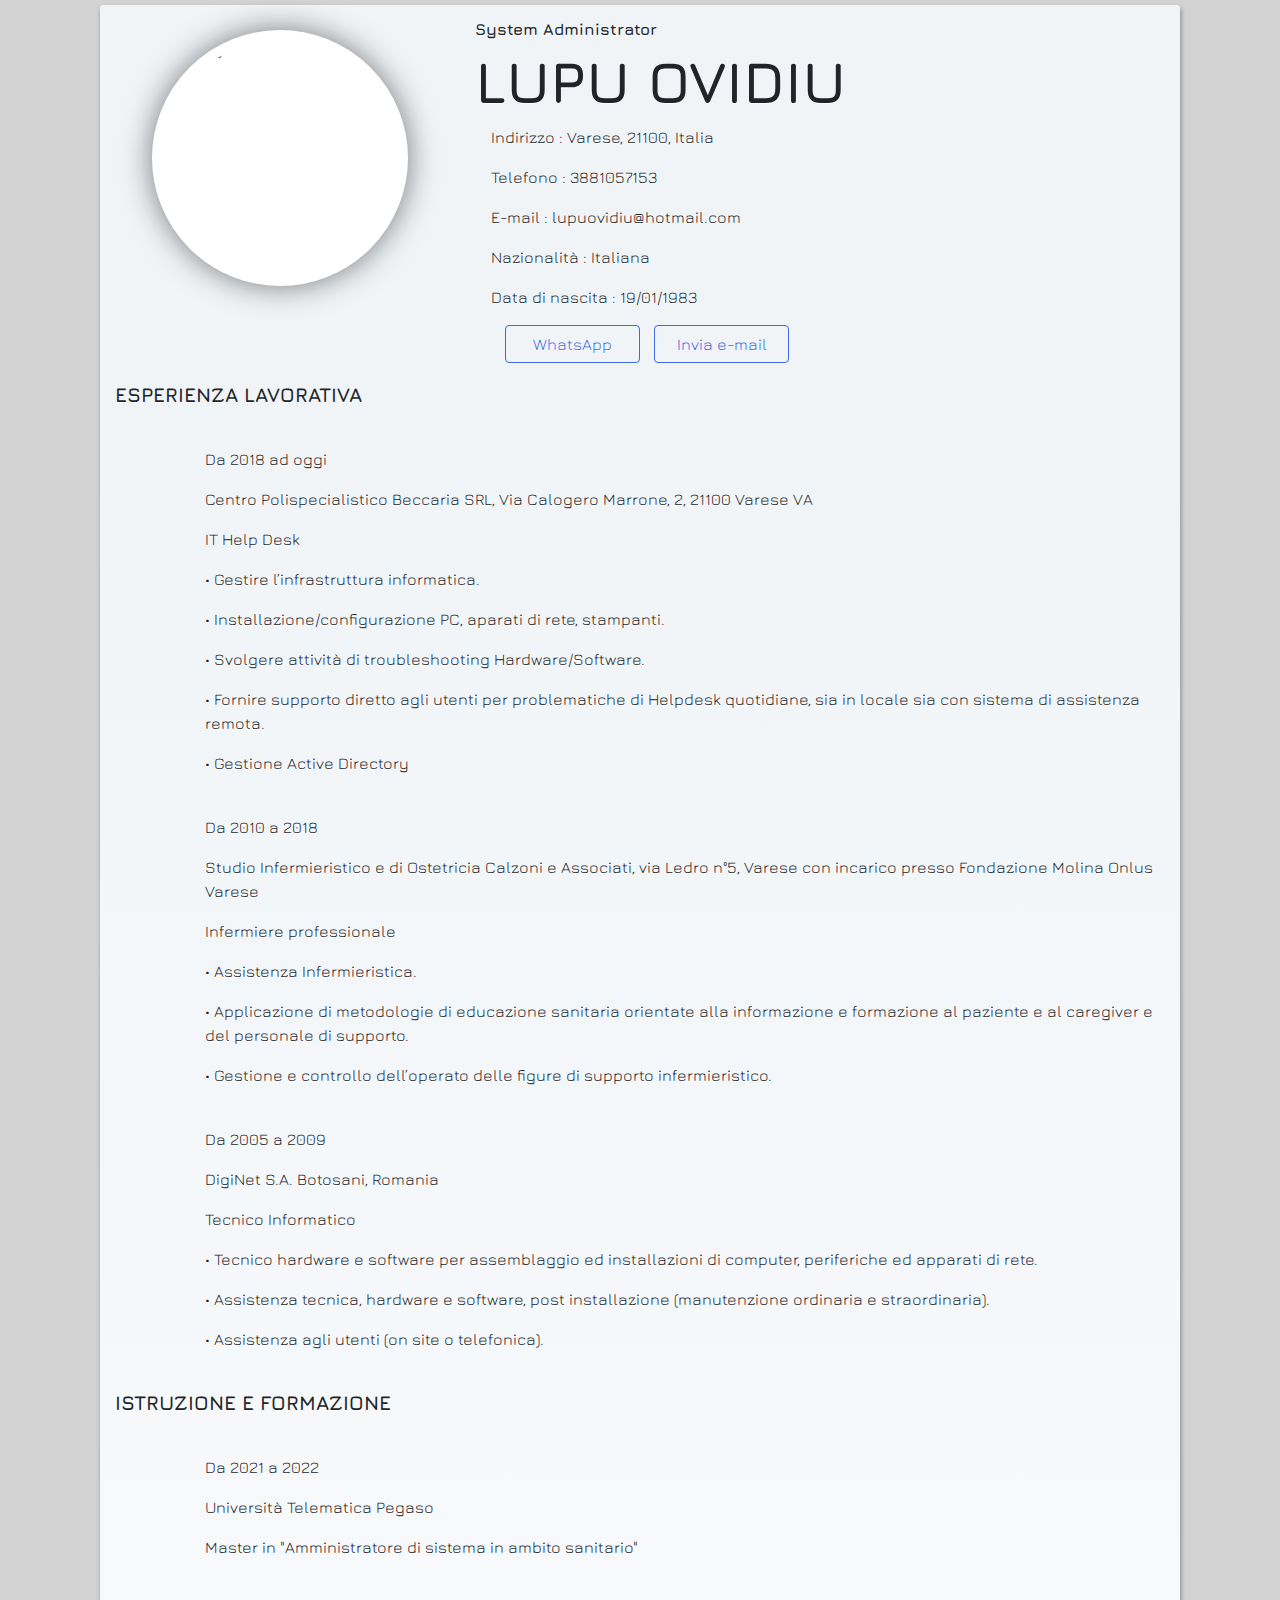
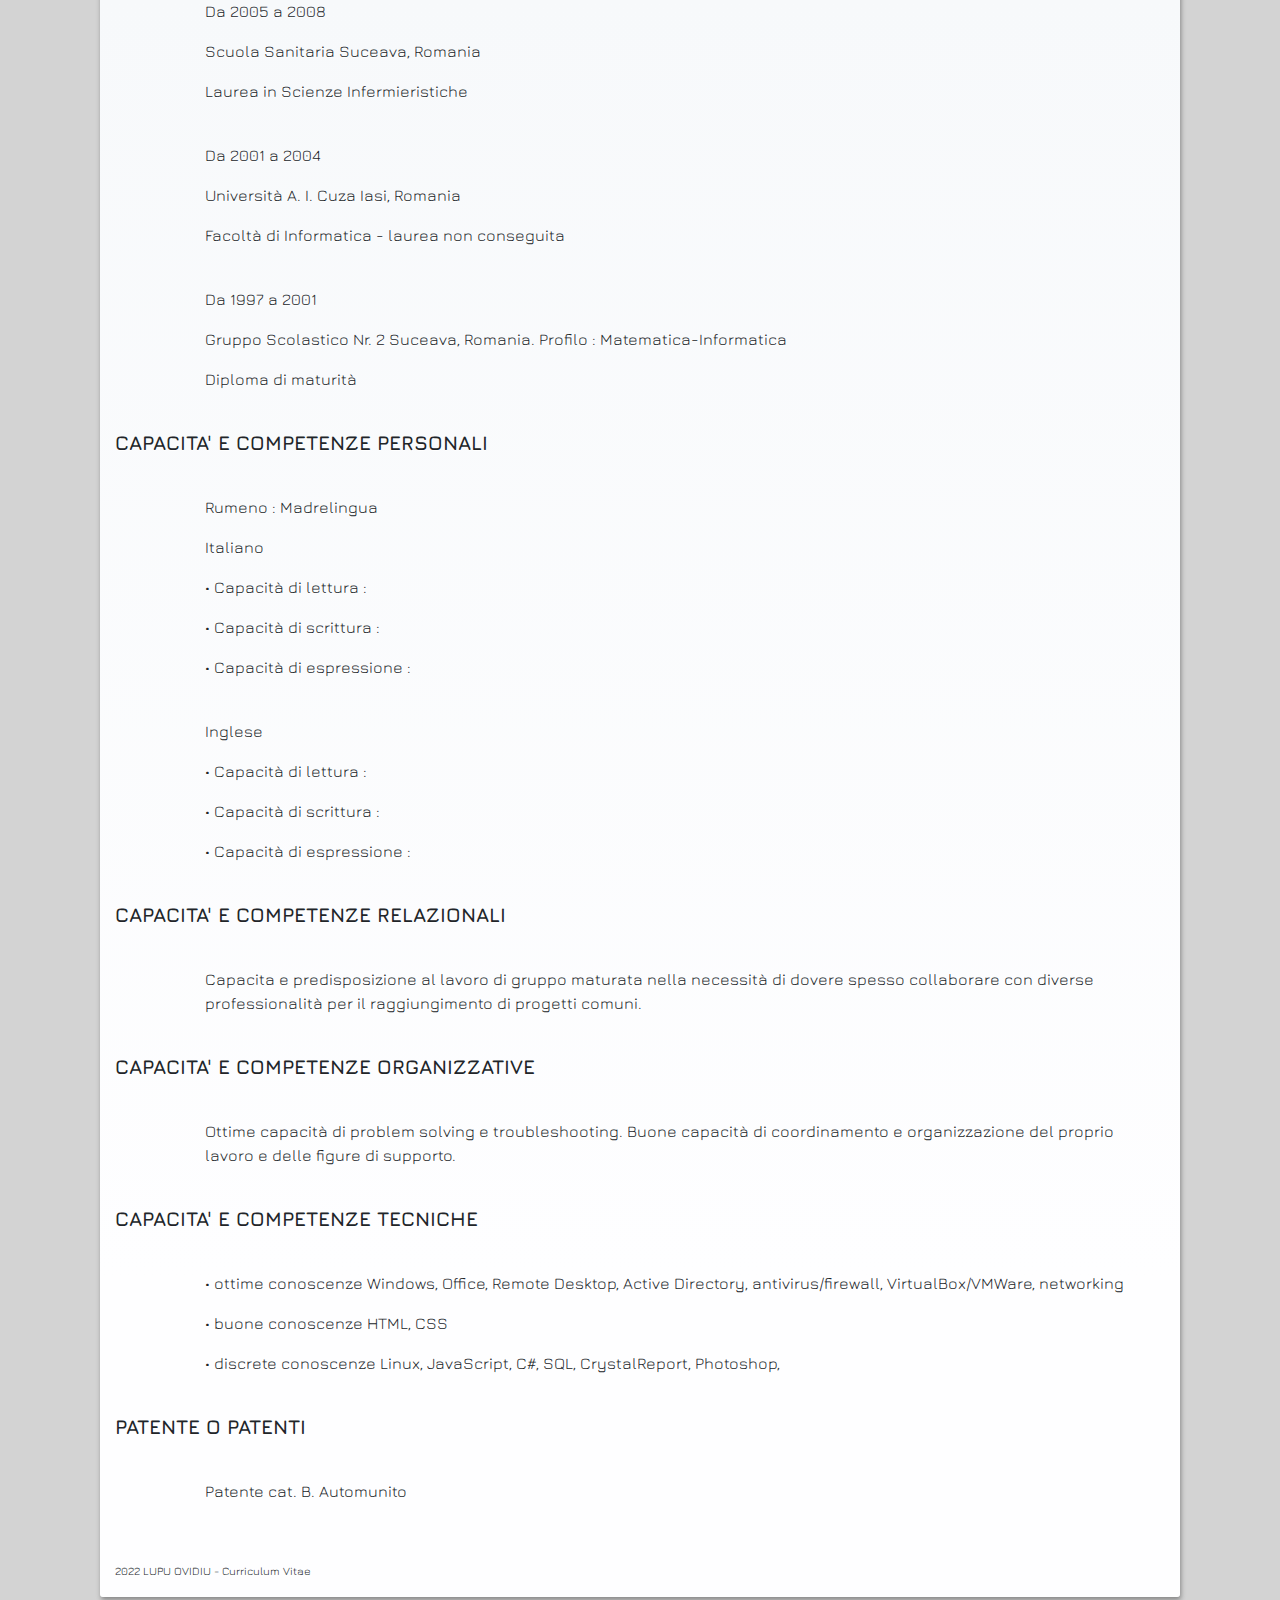
==== index.html @ adf98dc7 "Add files via upload" ====
<!doctype html>
<html lang="en">

<head>
  <meta charset="utf-8">
  <meta name="viewport" content="width=device-width, initial-scale=1, shrink-to-fit=no">
 
  <link rel="stylesheet" href="https://stackpath.bootstrapcdn.com/bootstrap/4.4.1/css/bootstrap.min.css" integrity="sha384-Vkoo8x4CGsO3+Hhxv8T/Q5PaXtkKtu6ug5TOeNV6gBiFeWPGFN9MuhOf23Q9Ifjh" crossorigin="anonymous">
  <script src="https://code.jquery.com/jquery-3.4.1.slim.min.js" integrity="sha384-J6qa4849blE2+poT4WnyKhv5vZF5SrPo0iEjwBvKU7imGFAV0wwj1yYfoRSJoZ+n" crossorigin="anonymous"></script>
  <script src="https://cdn.jsdelivr.net/npm/popper.js@1.16.0/dist/umd/popper.min.js" integrity="sha384-Q6E9RHvbIyZFJoft+2mJbHaEWldlvI9IOYy5n3zV9zzTtmI3UksdQRVvoxMfooAo" crossorigin="anonymous"></script>
  <script src="https://stackpath.bootstrapcdn.com/bootstrap/4.4.1/js/bootstrap.min.js" integrity="sha384-wfSDF2E50Y2D1uUdj0O3uMBJnjuUD4Ih7YwaYd1iqfktj0Uod8GCExl3Og8ifwB6" crossorigin="anonymous"></script>
  <script src="https://kit.fontawesome.com/07c837779e.js" crossorigin="anonymous"></script>
  <link rel="stylesheet" href="css/styles.css">
  <link rel="preconnect" href="https://fonts.googleapis.com">
  <link rel="preconnect" href="https://fonts.gstatic.com" crossorigin>
  <link href="https://fonts.googleapis.com/css2?family=Jura&display=swap" rel="stylesheet">

  <title>LUPU OVIDIU - Curriculum Vitae</title>
  <meta name="author" content="Lupu Ovidiu">
  <meta name="description" content="Curriculum Vitae">
  <meta name="keywords" content="CV, Curriculum, Vitae,System Administrator, Tecnico, Informatico, IT,Help Desk, Helpdesk, Lupu, Ovidiu">
  <meta name="google-site-verification" content="HZIe4TUA4TRaR_DZaS6dPf91l9RrlGoRaxRRwxP47Mo" />
  <link rel="icon" href="images/favicon.ico" />
</head>

<body>

  <div class="container" style="margin-bottom: 20px;">
    <div class="row">
      <div class="col-lg-4 d-flex justify-content-center"" style="padding-top: 10px;">
        <img src="images/photo.jpg" class="home-photo" alt="photo" width="256" height="256"> 
      </div>

      <div class="col-lg-8">
        <h6 class="special"><b>System Administrator</b></h6>
        <h1 class="special" style="font-size: 58px;""><strong>LUPU OVIDIU</strong></h1>
        
        <p><i class="fa-solid fa-location-pin"></i>&emsp;Indirizzo : Varese, 21100, Italia</p>
        <p><i class="fa-solid fa-mobile-screen-button"></i>&emsp;Telefono : 3881057153</p>
        <p><i class="fa-solid fa-envelope"></i>&emsp;E-mail : lupuovidiu@hotmail.com</p>
        <p><i class="fa-solid fa-earth-europe"></i>&emsp;Nazionalità : Italiana</p>
        <p><i class="fa-solid fa-calendar-days"></i>&emsp;Data di nascita : 19/01/1983</p>

        <div class="row">
          <div class="col-12" style="left: 30px">
            <a type="button" href="https://wa.me/00393881057153" class="btn btn-outline-primary" style="width: 135px"><i class="fa-brands fa-whatsapp"></i> WhatsApp</a>
            <button class="btn btn-outline-primary" style="width: 135px; margin-left: 10px;" onclick="location.href='mailto:lupuovidiu@hotmail.com';" rel="nofollow" target="_top"><i class="fa-regular fa-envelope"></i> Invia e-mail</button>
          </div>

      </div>
      </div>
    </div>         
    
  </div>

  <div class="container">
    <h5 style="margin-bottom: 16px;"><strong>ESPERIENZA LAVORATIVA</strong></h5>
    
    <br>
    <div class="row">
      <div class="col-1 text-right">
        <i class="fa-solid fa-calendar-days"></i>
      </div>
    <div class="col-11">
        <p>Da 2018 ad oggi</p>
    </div>
    </div>
    <div class="row">
      <div class="col-1 text-right">
        <i class="fa-solid fa-building"></i>
      </div>
    <div class="col-11">
        <p>Centro Polispecialistico Beccaria SRL, Via Calogero Marrone, 2, 21100 Varese VA</p>
    </div>
    </div>
    <div class="row">
      <div class="col-1 text-right">
        <i class="fa-solid fa-briefcase"></i>
      </div>
    <div class="col-11">
        <p>IT Help Desk</p>
    </div>
    </div>
    <div class="row">
      <div class="col-1 text-right">
        <i class="fa-solid fa-person-circle-question"></i>
      </div>
    <div class="col-11">
        <p>• Gestire l’infrastruttura informatica.</p>
    </div>
    </div>
    <div class="row">
      <div class="col-1 text-right">
      </div>
    <div class="col-11">
        <p>• Installazione/configurazione PC, aparati di rete, stampanti.</p>
    </div>
    </div>
    <div class="row">
      <div class="col-1 text-right">
      </div>
    <div class="col-11">
        <p>• Svolgere attività di troubleshooting Hardware/Software.</p>
    </div>
    </div>
    <div class="row">
      <div class="col-1 text-right">
      </div>
    <div class="col-11">
        <p>• Fornire supporto diretto agli utenti per problematiche di Helpdesk quotidiane, sia in locale sia con sistema di assistenza remota.</p>
    </div>
    </div>
    <div class="row">
      <div class="col-1 text-right">
      </div>
    <div class="col-11">
        <p>• Gestione Active Directory</p>
    </div>
    </div>

    <br>
    <div class="row">
      <div class="col-1 text-right">
        <i class="fa-solid fa-calendar-days"></i>
      </div>
    <div class="col-11">
        <p>Da 2010 a 2018</p>
    </div>
    </div>
    <div class="row">
      <div class="col-1 text-right">
        <i class="fa-solid fa-building"></i>
      </div>
    <div class="col-11">
        <p>Studio Infermieristico e di Ostetricia Calzoni e Associati, via Ledro n°5, Varese con incarico presso Fondazione Molina Onlus Varese</p>
    </div>
    </div>
    <div class="row">
      <div class="col-1 text-right">
        <i class="fa-solid fa-briefcase"></i>
      </div>
    <div class="col-11">
        <p>Infermiere professionale</p>
    </div>
    </div>
    <div class="row">
      <div class="col-1 text-right">
        <i class="fa-solid fa-person-circle-question"></i>
      </div>
    <div class="col-11">
        <p>• Assistenza Infermieristica.</p>
    </div>
    </div>
    <div class="row">
      <div class="col-1 text-right">
      </div>
    <div class="col-11">
        <p>• Applicazione di metodologie di educazione sanitaria orientate alla informazione e formazione al paziente e al caregiver e del personale di supporto.</p>
    </div>
    </div>
    <div class="row">
      <div class="col-1 text-right">
      </div>
    <div class="col-11">
        <p>• Gestione e controllo dell’operato delle figure di supporto infermieristico.</p>
    </div>
    </div>
    <br>
    <div class="row">
      <div class="col-1 text-right">
        <i class="fa-solid fa-calendar-days"></i>
      </div>
    <div class="col-11">
        <p>Da 2005 a 2009</p>
    </div>
    </div>
    <div class="row">
      <div class="col-1 text-right">
        <i class="fa-solid fa-building"></i>
      </div>
    <div class="col-11">
        <p>DigiNet S.A. Botosani, Romania</p>
    </div>
    </div>
    <div class="row">
      <div class="col-1 text-right">
        <i class="fa-solid fa-briefcase"></i>
      </div>
    <div class="col-11">
        <p>Tecnico Informatico</p>
    </div>
    </div>
    <div class="row">
      <div class="col-1 text-right">
        <i class="fa-solid fa-person-circle-question"></i>
      </div>
    <div class="col-11">
        <p>• Tecnico hardware e software per assemblaggio ed installazioni di computer, periferiche ed apparati di rete.</p>
    </div>
    </div>
    <div class="row">
      <div class="col-1 text-right">
      </div>
    <div class="col-11">
        <p>• Assistenza tecnica, hardware e software, post installazione (manutenzione ordinaria e straordinaria).</p>
    </div>
    </div>
    <div class="row">
      <div class="col-1 text-right">
      </div>
    <div class="col-11">
        <p>• Assistenza agli utenti (on site o telefonica).</p>
    </div>
    </div>
    <br>
  </div>
  
  
  <div class="container">
    <h5 style="margin-bottom: 16px;"><strong>ISTRUZIONE E FORMAZIONE</strong></h5>
    
    <br>
    <div class="row">
      <div class="col-1 text-right">
        <i class="fa-solid fa-calendar-days"></i>
      </div>
    <div class="col-11">
        <p>Da 2021 a 2022</p>
    </div>
    </div>
    <div class="row">
      <div class="col-1 text-right">
        <i class="fa-solid fa-building-columns"></i>
      </div>
    <div class="col-11">
        <p>Università Telematica Pegaso</p>
    </div>
    </div>
    <div class="row">
      <div class="col-1 text-right">
        <i class="fa-solid fa-graduation-cap"></i>
      </div>
    <div class="col-11">
        <p>Master in "Amministratore di sistema in ambito sanitario"</p>
    </div>
    </div>
    <br>
    <div class="row">
      <div class="col-1 text-right">
        <i class="fa-solid fa-calendar-days"></i>
      </div>
    <div class="col-11">
        <p>Da 2005 a 2008</p>
    </div>
    </div>
    <div class="row">
      <div class="col-1 text-right">
        <i class="fa-solid fa-building-columns"></i>
      </div>
    <div class="col-11">
        <p>Scuola Sanitaria Suceava, Romania</p>
    </div>
    </div>
    <div class="row">
      <div class="col-1 text-right">
        <i class="fa-solid fa-graduation-cap"></i>
      </div>
    <div class="col-11">
        <p>Laurea in Scienze Infermieristiche</p>
    </div>
    </div>
      <br>
      <div class="row">
        <div class="col-1 text-right">
          <i class="fa-solid fa-calendar-days"></i>
        </div>
      <div class="col-11">
          <p>Da 2001 a 2004</p>
      </div>
      </div>
      <div class="row">
        <div class="col-1 text-right">
          <i class="fa-solid fa-building-columns"></i>
        </div>
      <div class="col-11">
          <p>Università A. I. Cuza Iasi, Romania</p>
      </div>
      </div>
      <div class="row">
        <div class="col-1 text-right">
          <i class="fa-solid fa-graduation-cap"></i>
        </div>
      <div class="col-11">
          <p>Facoltà di Informatica - laurea non conseguita</p>
      </div>
      </div>
    <br>
    <div class="row">
      <div class="col-1 text-right">
        <i class="fa-solid fa-calendar-days"></i>
      </div>
    <div class="col-11">
        <p>Da 1997 a 2001</p>
    </div>
    </div>
    <div class="row">
      <div class="col-1 text-right">
        <i class="fa-solid fa-building-columns"></i>
      </div>
    <div class="col-11">
        <p>Gruppo Scolastico Nr. 2 Suceava, Romania. Profilo : Matematica-Informatica</p>
    </div>
    </div>
    <div class="row">
      <div class="col-1 text-right">
        <i class="fa-solid fa-graduation-cap"></i>
      </div>
    <div class="col-11">
        <p>Diploma di maturità</p>
    </div>
    </div>
    <br>    
  </div>

  <div class="container">
    <h5 style="margin-bottom: 16px;"><strong>CAPACITA' E COMPETENZE PERSONALI</strong></h5>
    <br>
    <div class="row">
      <div class="col-1 text-right">
        <i class="fa-solid fa-language"></i>
      </div>
    <div class="col-11">
        <p>Rumeno : Madrelingua</p>
    </div>
    </div>
    <div class="row">
      <div class="col-1 text-right">
        <i class="fa-solid fa-language"></i>
      </div>
    <div class="col-11">
        <p>Italiano</p>
    </div>
    </div>
    <div class="row">
      <div class="col-1 text-right">
      </div>
    <div class="col-11">
        <p>• Capacità di lettura : &emsp;&emsp;&emsp;<i class="fa-solid fa-star"></i><i class="fa-solid fa-star"></i><i class="fa-solid fa-star"></i><i class="fa-solid fa-star"></i><i class="fa-solid fa-star"></i></p>
    </div>
    </div>
    <div class="row">
      <div class="col-1 text-right">
      </div>
    <div class="col-11">
        <p>• Capacità di scrittura : &emsp;&emsp;<i class="fa-solid fa-star"></i><i class="fa-solid fa-star"></i><i class="fa-solid fa-star"></i><i class="fa-solid fa-star"></i></p>
    </div>
    </div>
    <div class="row">
      <div class="col-1 text-right">
      </div>
    <div class="col-11">
        <p>• Capacità di espressione : <i class="fa-solid fa-star"></i><i class="fa-solid fa-star"></i><i class="fa-solid fa-star"></i><i class="fa-solid fa-star"></i></p>
    </div>
    </div>
    <br>
    <div class="row">
      <div class="col-1 text-right">
        <i class="fa-solid fa-language"></i>
      </div>
    <div class="col-11">
        <p>Inglese</p>
    </div>
    </div>
    <div class="row">
      <div class="col-1 text-right">
      </div>
    <div class="col-11">
        <p>• Capacità di lettura : &emsp;&emsp;&emsp;<i class="fa-solid fa-star"></i><i class="fa-solid fa-star"></i><i class="fa-solid fa-star"></i><i class="fa-solid fa-star"></i><i class="fa-solid fa-star"></i></p>
    </div>
    </div>
    <div class="row">
      <div class="col-1 text-right">
      </div>
    <div class="col-11">
        <p>• Capacità di scrittura : &emsp;&emsp;<i class="fa-solid fa-star"></i><i class="fa-solid fa-star"></i><i class="fa-solid fa-star"></i></p>
    </div>
    </div>
    <div class="row">
      <div class="col-1 text-right">
      </div>
    <div class="col-11">
        <p>• Capacità di espressione : <i class="fa-solid fa-star"></i><i class="fa-solid fa-star"></i><i class="fa-solid fa-star"></i></p>
    </div>
    </div>
    <br>
  </div>

  <div class="container">
    <h5 style="margin-bottom: 16px;"><strong>CAPACITA' E COMPETENZE RELAZIONALI</strong></h5>
    <br>
    <div class="row">
      <div class="col-1 text-right">
        <i class="fa-solid fa-people-arrows"></i>
      </div>
    <div class="col-11">
        <p>Capacita e predisposizione al lavoro di gruppo maturata nella necessità di dovere spesso collaborare con diverse professionalità per il raggiungimento di progetti comuni.</p>
    </div>
    </div>
    <br>
  </div>
  
  <div class="container">
    <h5 style="margin-bottom: 16px;"><strong>CAPACITA' E COMPETENZE ORGANIZZATIVE</strong></h5>
    <br>
    <div class="row">
      <div class="col-1 text-right">
        <i class="fa-solid fa-sitemap"></i>
      </div>
    <div class="col-11">
        <p>Ottime capacità di problem solving e troubleshooting. Buone capacità di coordinamento e organizzazione del proprio lavoro e delle figure di supporto.</p>
    </div>
    </div>
    <br>
  </div>

  <div class="container">
    <h5 style="margin-bottom: 16px;"><strong>CAPACITA' E COMPETENZE TECNICHE</strong></h5>
    <br>
    <div class="row">
      <div class="col-1 text-right">
        <i class="fa-solid fa-wrench"></i>
      </div>
    <div class="col-11">
        <p>• ottime conoscenze Windows, Office, Remote Desktop, Active Directory, antivirus/firewall, VirtualBox/VMWare, networking  </p>
    </div>
    </div>

    <div class="row">
      <div class="col-1 text-right">
      </div>
    <div class="col-11">
        <p>• buone conoscenze HTML, CSS</p>
    </div>
    </div>
    
    <div class="row">
      <div class="col-1 text-right">
      </div>
    <div class="col-11">
        <p>• discrete conoscenze Linux, JavaScript, C#, SQL, CrystalReport, Photoshop, </p>
    </div>
    </div>

    <br>
  </div>

  <div class="container">
    <h5 style="margin-bottom: 16px;"><strong>PATENTE O PATENTI</strong></h5>
    <br>
    <div class="row">
      <div class="col-1 text-right">
        <i class="fa-solid fa-car-side"></i>
      </div>
    <div class="col-11">
        <p>Patente cat. B. Automunito</p>
    </div>
    </div>
    <br>
  </div>

  <footer  class="container-fluid">
    
    <button onclick="topFunction()" id="myBtn" title="Go to top"><i class="fa-solid fa-chevron-up"></i></button>
    <script>
        var mybutton = document.getElementById("myBtn");
        window.onscroll = function() {scrollFunction()};
      
      function scrollFunction() {
        if (document.body.scrollTop > 20 || document.documentElement.scrollTop > 20) {
          mybutton.style.display = "block";
        } else {
          mybutton.style.display = "none";
        }
      }
      
      function topFunction() {
        document.body.scrollTop = 0;
        document.documentElement.scrollTop = 0;
      }
      </script>
    <p style="font-size: 0.7rem">2022 LUPU OVIDIU - Curriculum Vitae</p>
  </footer>

</body>

</html>
---- css/styles.css ----
*{
	font-family: 'Jura', sans-serif;
	
}

html { 
	background-color: LightGray;
	}

body{
	max-width: 1080px;
    width: auto;
    margin:5px auto;
	border-radius: 3px;
    box-shadow: 1px 3px 5px #888888;
	padding-top: 15px;	
	
    background: linear-gradient(0deg, #FEFEFF 10%,  #F7F9FB 50%, #F0F4F7 90%);
	
	text-shadow: 0px 1px #fff;
	}

/*h1,h5,h6 {
  background: -webkit-linear-gradient(RoyalBlue,black);
  -webkit-background-clip: text;
  -webkit-text-fill-color: transparent;
}*/

footer{
	padding-top: 20px;
	padding-bottom: 1px;
}

.fa-solid{
	color: RoyalBlue;
}

.home-photo {
display:block;
position:relative;
background-color:#fff;
border-radius:1000px;
border:10px solid #fff;
overflow:hidden;
box-shadow:0 0 30px 0 rgba(0,0,0,.5)
}

.btn-outline-primary {
    color: RoyalBlue;
    border-color: RoyalBlue;
}

.btn-outline-primary:hover {
    color: #fff;
    background-color: RoyalBlue;
    border-color: RoyalBlue;
}

#myBtn {
  display: none;
  position: fixed;
  width: 40px;
  height: 40px;
  bottom: 20px;
  right: 30px;
  z-index: 99;
  border: none;
  outline: none;
  background-color: #0000;
  color: white;
  cursor: pointer;
  padding: 2px;
  border-radius: 100px;
  font-size: 16px;
  border-style: solid;
  border-color: RoyalBlue;
}

#myBtn:hover {
  background-color: White;
}

@media (max-width:992px){
  h1.special {
      text-align:center;
  }
  h6.special {
      text-align:center;
      padding-top: 20px;
  }
}
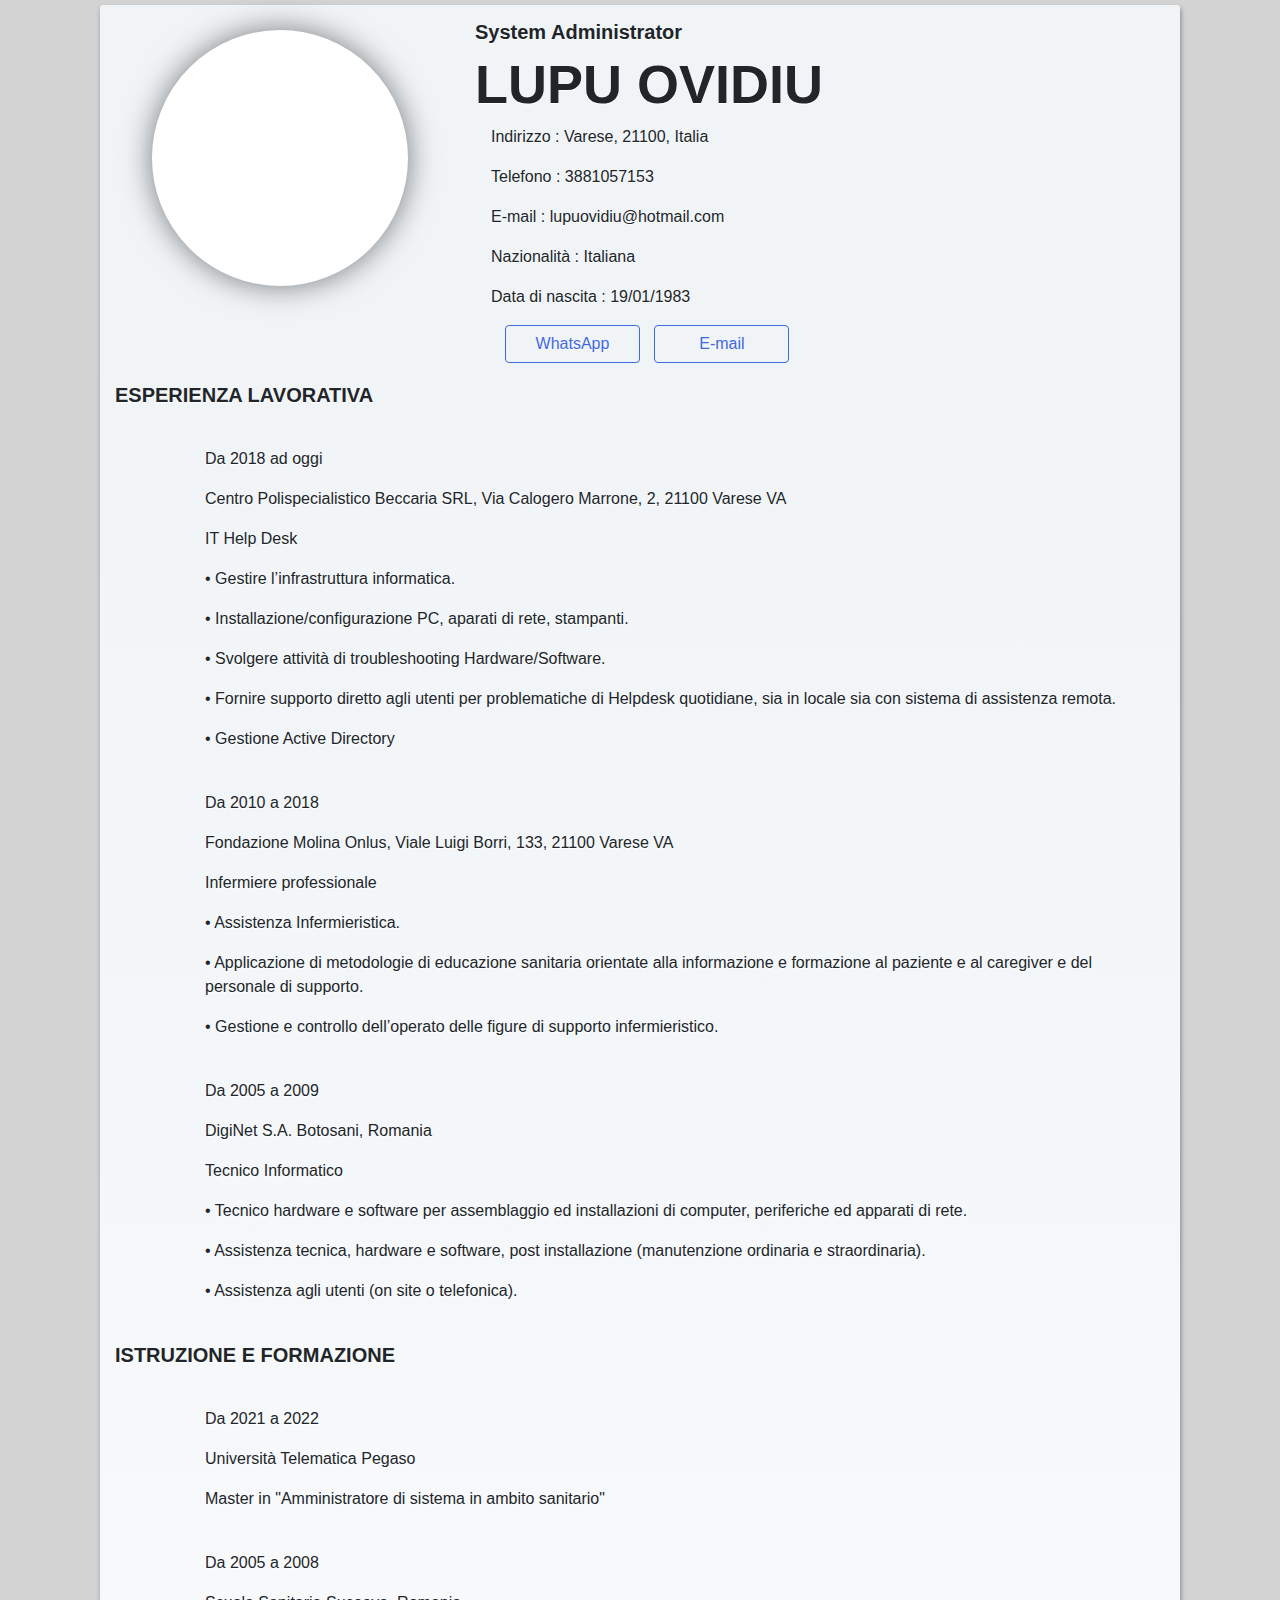
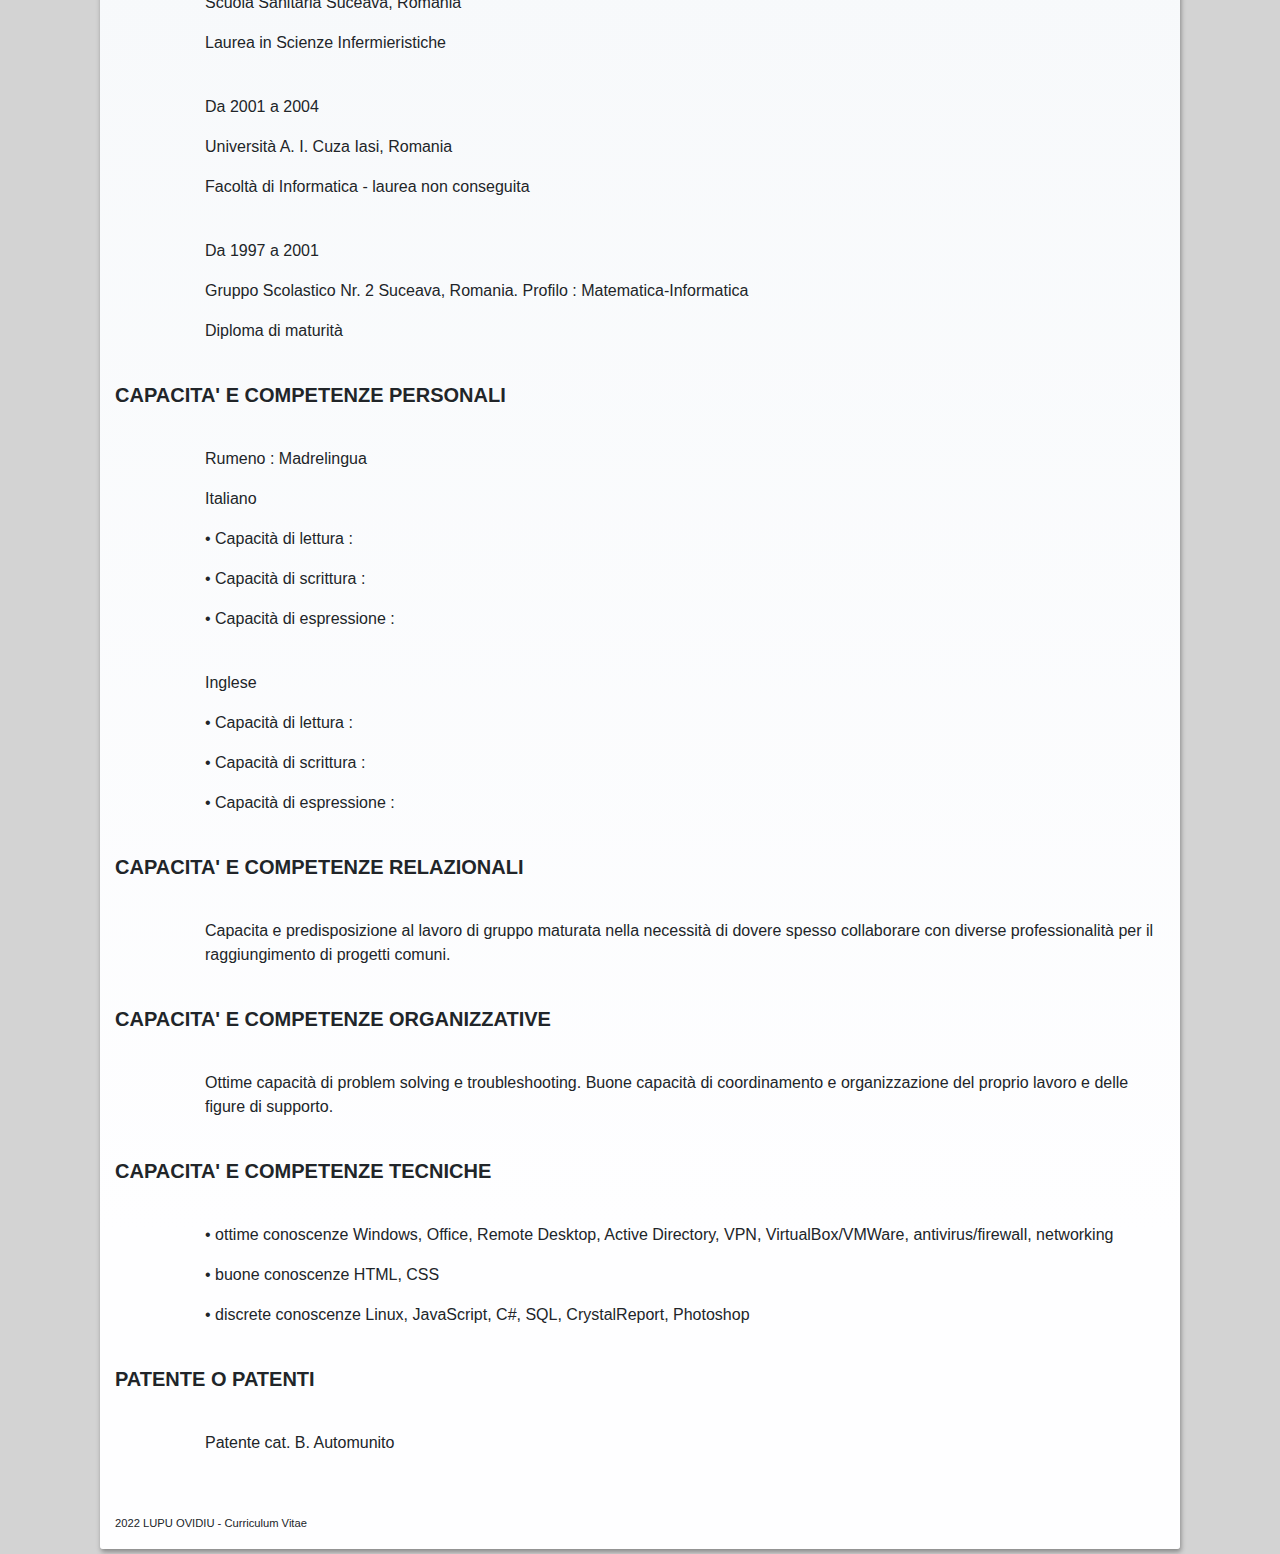
==== commit 5c7edcdd: "Update index.html" ====
--- a/index.html
+++ b/index.html
@@ -13,7 +13,7 @@
   <link rel="stylesheet" href="css/styles.css">
   <link rel="preconnect" href="https://fonts.googleapis.com">
   <link rel="preconnect" href="https://fonts.gstatic.com" crossorigin>
-  <link href="https://fonts.googleapis.com/css2?family=Jura&display=swap" rel="stylesheet">
+  <link href="https://fonts.googleapis.com/css2?family=Nunito&display=swap" rel="stylesheet">
 
   <title>LUPU OVIDIU - Curriculum Vitae</title>
   <meta name="author" content="Lupu Ovidiu">
@@ -32,8 +32,8 @@
       </div>
 
       <div class="col-lg-8">
-        <h6 class="special"><b>System Administrator</b></h6>
-        <h1 class="special" style="font-size: 58px;""><strong>LUPU OVIDIU</strong></h1>
+        <h5 class="special"><b>System Administrator</b></h5>
+        <h1 class="special" style="font-size: 54px;""><strong>LUPU OVIDIU</strong></h1>
         
         <p><i class="fa-solid fa-location-pin"></i>&emsp;Indirizzo : Varese, 21100, Italia</p>
         <p><i class="fa-solid fa-mobile-screen-button"></i>&emsp;Telefono : 3881057153</p>
@@ -43,8 +43,8 @@
 
         <div class="row">
           <div class="col-12" style="left: 30px">
-            <a type="button" href="https://wa.me/00393881057153" class="btn btn-outline-primary" style="width: 135px"><i class="fa-brands fa-whatsapp"></i> WhatsApp</a>
-            <button class="btn btn-outline-primary" style="width: 135px; margin-left: 10px;" onclick="location.href='mailto:lupuovidiu@hotmail.com';" rel="nofollow" target="_top"><i class="fa-regular fa-envelope"></i> Invia e-mail</button>
+            <a type="button" href="https://wa.me/+393881057153" class="btn btn-outline-primary" style="width: 135px"><i class="fa-brands fa-whatsapp"></i>  WhatsApp</a>
+            <button class="btn btn-outline-primary" style="width: 135px; margin-left: 10px;" onclick="location.href='mailto:lupuovidiu@hotmail.com';" rel="nofollow" target="_top"><i class="fa-regular fa-envelope"></i>  E-mail</button>
           </div>
 
       </div>
@@ -132,7 +132,7 @@
         <i class="fa-solid fa-building"></i>
       </div>
     <div class="col-11">
-        <p>Studio Infermieristico e di Ostetricia Calzoni e Associati, via Ledro n°5, Varese con incarico presso Fondazione Molina Onlus Varese</p>
+        <p>Fondazione Molina Onlus, Viale Luigi Borri, 133, 21100 Varese VA</p>
     </div>
     </div>
     <div class="row">
@@ -345,21 +345,21 @@
       <div class="col-1 text-right">
       </div>
     <div class="col-11">
-        <p>• Capacità di lettura : &emsp;&emsp;&emsp;<i class="fa-solid fa-star"></i><i class="fa-solid fa-star"></i><i class="fa-solid fa-star"></i><i class="fa-solid fa-star"></i><i class="fa-solid fa-star"></i></p>
-    </div>
-    </div>
-    <div class="row">
-      <div class="col-1 text-right">
-      </div>
-    <div class="col-11">
-        <p>• Capacità di scrittura : &emsp;&emsp;<i class="fa-solid fa-star"></i><i class="fa-solid fa-star"></i><i class="fa-solid fa-star"></i><i class="fa-solid fa-star"></i></p>
-    </div>
-    </div>
-    <div class="row">
-      <div class="col-1 text-right">
-      </div>
-    <div class="col-11">
-        <p>• Capacità di espressione : <i class="fa-solid fa-star"></i><i class="fa-solid fa-star"></i><i class="fa-solid fa-star"></i><i class="fa-solid fa-star"></i></p>
+        <p>• Capacità di lettura : &emsp;&emsp;&emsp;&ensp;<i class="fa-solid fa-star"></i><i class="fa-solid fa-star"></i><i class="fa-solid fa-star"></i><i class="fa-solid fa-star"></i><i class="fa-solid fa-star"></i></p>
+    </div>
+    </div>
+    <div class="row">
+      <div class="col-1 text-right">
+      </div>
+    <div class="col-11">
+        <p>• Capacità di scrittura : &emsp;&emsp;&ensp;&nbsp;<i class="fa-solid fa-star"></i><i class="fa-solid fa-star"></i><i class="fa-solid fa-star"></i><i class="fa-solid fa-star"></i></p>
+    </div>
+    </div>
+    <div class="row">
+      <div class="col-1 text-right">
+      </div>
+    <div class="col-11">
+        <p>• Capacità di espressione : &emsp;<i class="fa-solid fa-star"></i><i class="fa-solid fa-star"></i><i class="fa-solid fa-star"></i><i class="fa-solid fa-star"></i></p>
     </div>
     </div>
     <br>
@@ -375,21 +375,21 @@
       <div class="col-1 text-right">
       </div>
     <div class="col-11">
-        <p>• Capacità di lettura : &emsp;&emsp;&emsp;<i class="fa-solid fa-star"></i><i class="fa-solid fa-star"></i><i class="fa-solid fa-star"></i><i class="fa-solid fa-star"></i><i class="fa-solid fa-star"></i></p>
-    </div>
-    </div>
-    <div class="row">
-      <div class="col-1 text-right">
-      </div>
-    <div class="col-11">
-        <p>• Capacità di scrittura : &emsp;&emsp;<i class="fa-solid fa-star"></i><i class="fa-solid fa-star"></i><i class="fa-solid fa-star"></i></p>
-    </div>
-    </div>
-    <div class="row">
-      <div class="col-1 text-right">
-      </div>
-    <div class="col-11">
-        <p>• Capacità di espressione : <i class="fa-solid fa-star"></i><i class="fa-solid fa-star"></i><i class="fa-solid fa-star"></i></p>
+        <p>• Capacità di lettura : &emsp;&emsp;&emsp;&ensp;<i class="fa-solid fa-star"></i><i class="fa-solid fa-star"></i><i class="fa-solid fa-star"></i><i class="fa-solid fa-star"></i><i class="fa-solid fa-star"></i></p>
+    </div>
+    </div>
+    <div class="row">
+      <div class="col-1 text-right">
+      </div>
+    <div class="col-11">
+        <p>• Capacità di scrittura : &emsp;&emsp;&ensp;&nbsp;<i class="fa-solid fa-star"></i><i class="fa-solid fa-star"></i><i class="fa-solid fa-star"></i></p>
+    </div>
+    </div>
+    <div class="row">
+      <div class="col-1 text-right">
+      </div>
+    <div class="col-11">
+        <p>• Capacità di espressione : &emsp;<i class="fa-solid fa-star"></i><i class="fa-solid fa-star"></i><i class="fa-solid fa-star"></i></p>
     </div>
     </div>
     <br>
@@ -431,7 +431,7 @@
         <i class="fa-solid fa-wrench"></i>
       </div>
     <div class="col-11">
-        <p>• ottime conoscenze Windows, Office, Remote Desktop, Active Directory, antivirus/firewall, VirtualBox/VMWare, networking  </p>
+        <p>• ottime conoscenze Windows, Office, Remote Desktop, Active Directory, VPN, VirtualBox/VMWare, antivirus/firewall, networking  </p>
     </div>
     </div>
 
@@ -447,7 +447,7 @@
       <div class="col-1 text-right">
       </div>
     <div class="col-11">
-        <p>• discrete conoscenze Linux, JavaScript, C#, SQL, CrystalReport, Photoshop, </p>
+        <p>• discrete conoscenze Linux, JavaScript, C#, SQL, CrystalReport, Photoshop </p>
     </div>
     </div>
 
@@ -493,4 +493,4 @@
 
 </body>
 
-</html>+</html>
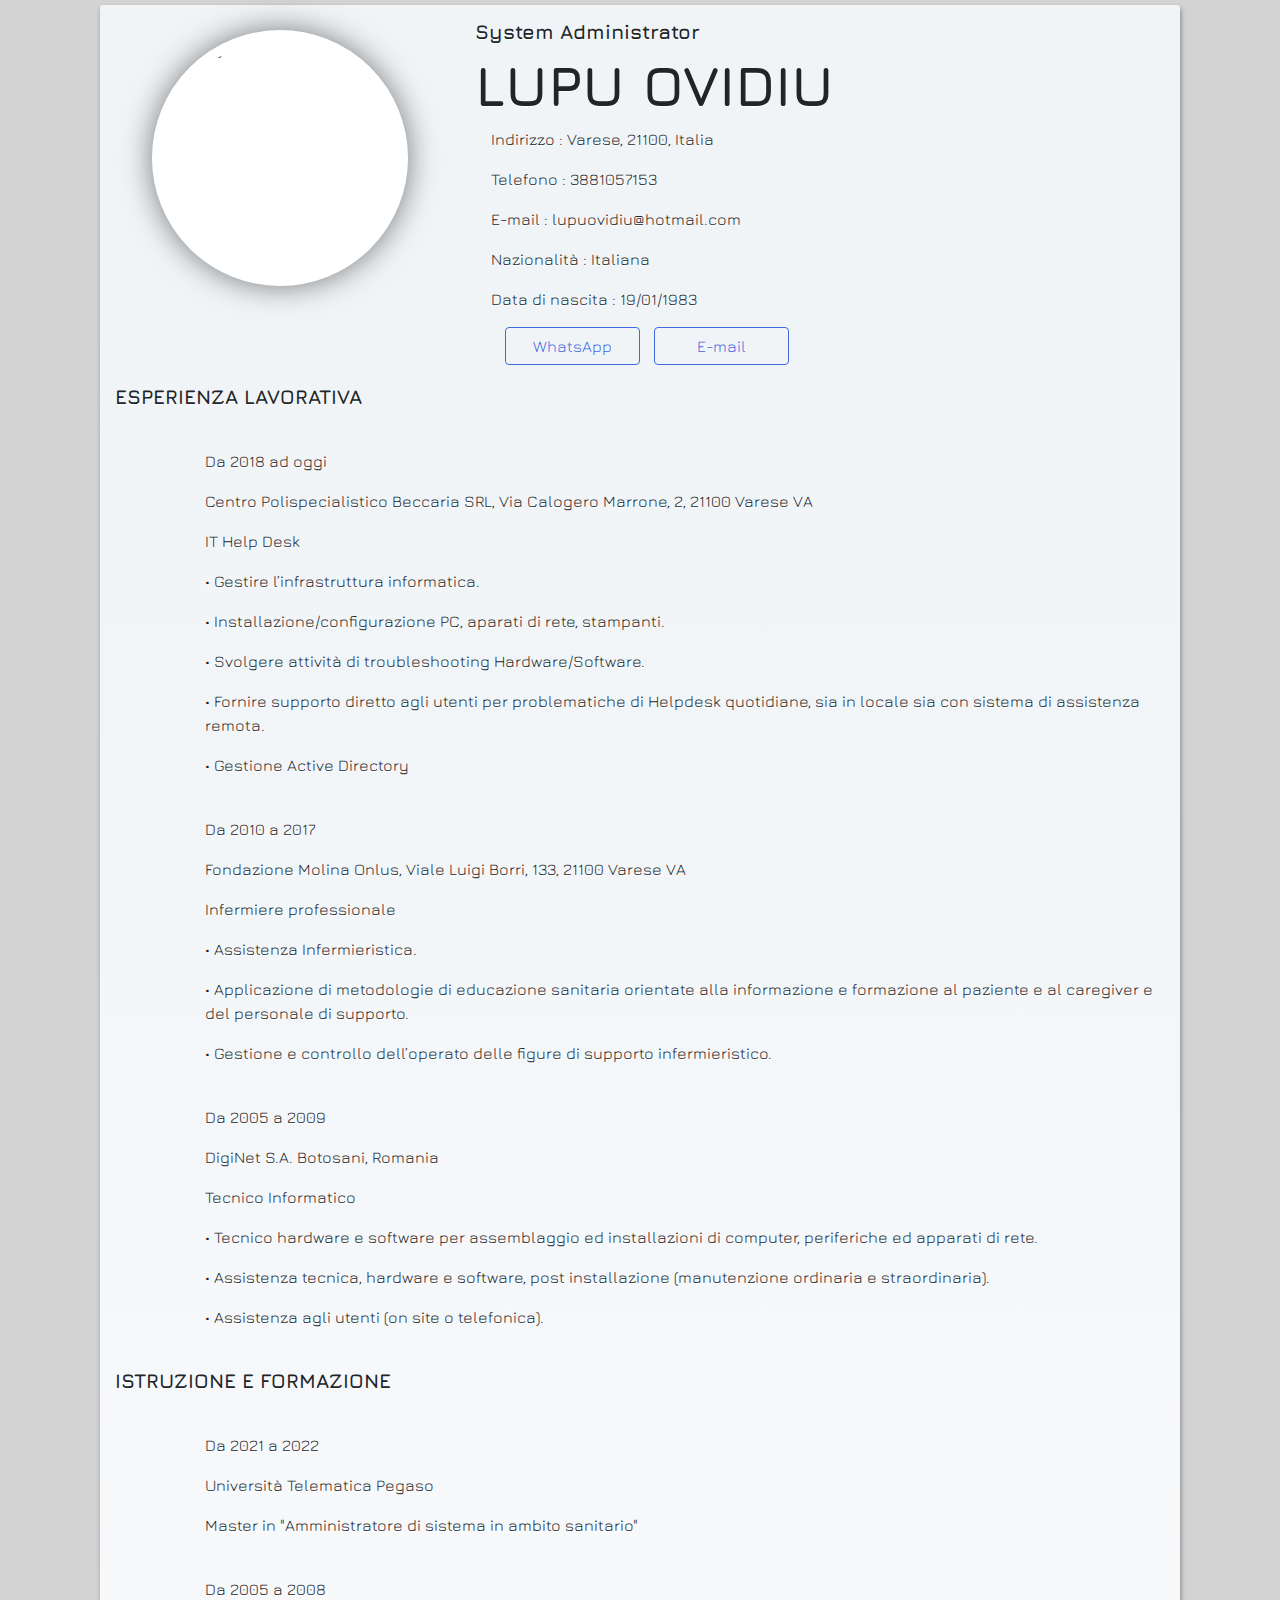
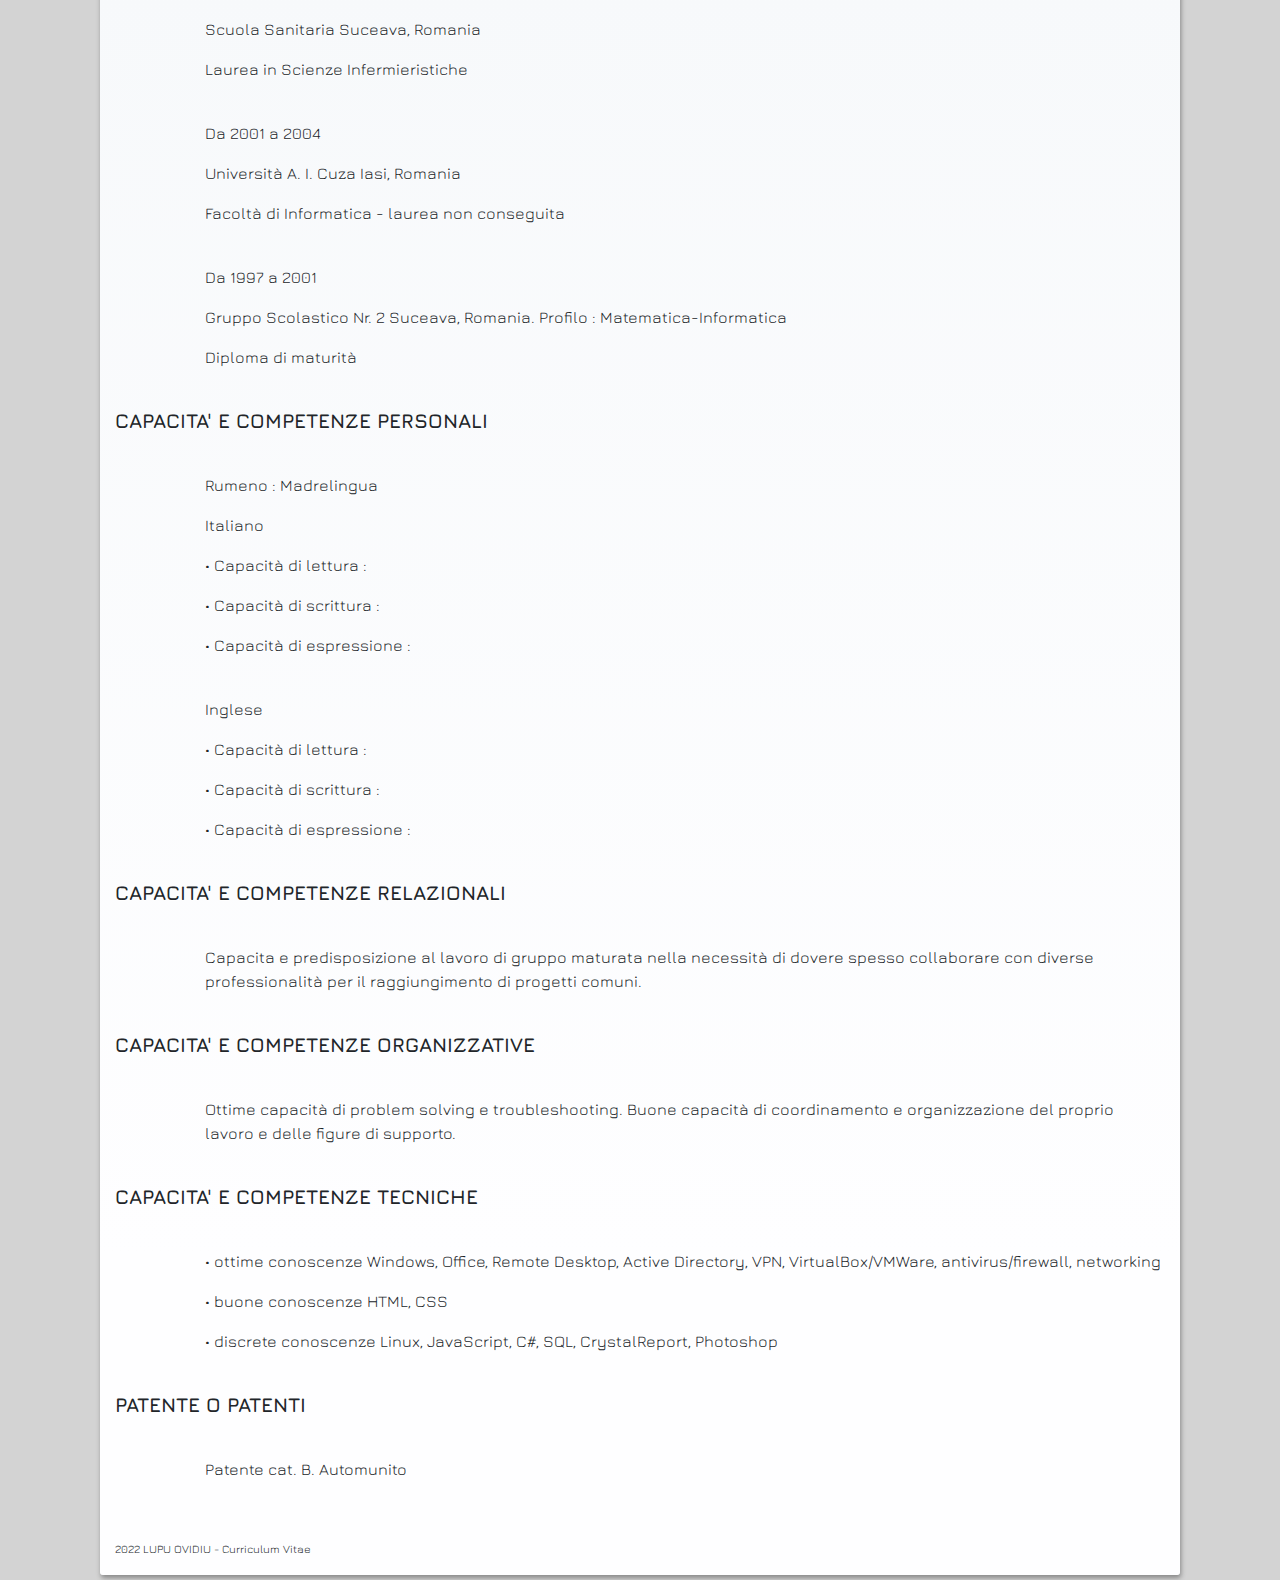
==== commit 11236f3c: "Update index.html" ====
--- a/index.html
+++ b/index.html
@@ -13,12 +13,12 @@
   <link rel="stylesheet" href="css/styles.css">
   <link rel="preconnect" href="https://fonts.googleapis.com">
   <link rel="preconnect" href="https://fonts.gstatic.com" crossorigin>
-  <link href="https://fonts.googleapis.com/css2?family=Nunito&display=swap" rel="stylesheet">
+  <link href="https://fonts.googleapis.com/css2?family=Jura&display=swap" rel="stylesheet">
 
   <title>LUPU OVIDIU - Curriculum Vitae</title>
   <meta name="author" content="Lupu Ovidiu">
   <meta name="description" content="Curriculum Vitae">
-  <meta name="keywords" content="CV, Curriculum, Vitae,System Administrator, Tecnico, Informatico, IT,Help Desk, Helpdesk, Lupu, Ovidiu">
+  <meta name="keywords" content="CV, Curriculum, Vitae, System, Administrator, Amministratore, Sistema, Tecnico, Informatico, IT, Help Desk, Helpdesk, Lupu, Ovidiu">
   <meta name="google-site-verification" content="HZIe4TUA4TRaR_DZaS6dPf91l9RrlGoRaxRRwxP47Mo" />
   <link rel="icon" href="images/favicon.ico" />
 </head>
@@ -33,7 +33,7 @@
 
       <div class="col-lg-8">
         <h5 class="special"><b>System Administrator</b></h5>
-        <h1 class="special" style="font-size: 54px;""><strong>LUPU OVIDIU</strong></h1>
+        <h1 class="special" style="font-size: 56px;""><strong>LUPU OVIDIU</strong></h1>
         
         <p><i class="fa-solid fa-location-pin"></i>&emsp;Indirizzo : Varese, 21100, Italia</p>
         <p><i class="fa-solid fa-mobile-screen-button"></i>&emsp;Telefono : 3881057153</p>
@@ -43,7 +43,7 @@
 
         <div class="row">
           <div class="col-12" style="left: 30px">
-            <a type="button" href="https://wa.me/+393881057153" class="btn btn-outline-primary" style="width: 135px"><i class="fa-brands fa-whatsapp"></i>  WhatsApp</a>
+            <button class="btn btn-outline-primary" style="width: 135px" onclick="location.href='https://wa.me/+393881057153'" rel="nofollow" target="_top"><i class="fa-brands fa-whatsapp"></i>  WhatsApp</button>
             <button class="btn btn-outline-primary" style="width: 135px; margin-left: 10px;" onclick="location.href='mailto:lupuovidiu@hotmail.com';" rel="nofollow" target="_top"><i class="fa-regular fa-envelope"></i>  E-mail</button>
           </div>
 
@@ -124,7 +124,7 @@
         <i class="fa-solid fa-calendar-days"></i>
       </div>
     <div class="col-11">
-        <p>Da 2010 a 2018</p>
+        <p>Da 2010 a 2017</p>
     </div>
     </div>
     <div class="row">
@@ -345,21 +345,21 @@
       <div class="col-1 text-right">
       </div>
     <div class="col-11">
-        <p>• Capacità di lettura : &emsp;&emsp;&emsp;&ensp;<i class="fa-solid fa-star"></i><i class="fa-solid fa-star"></i><i class="fa-solid fa-star"></i><i class="fa-solid fa-star"></i><i class="fa-solid fa-star"></i></p>
-    </div>
-    </div>
-    <div class="row">
-      <div class="col-1 text-right">
-      </div>
-    <div class="col-11">
-        <p>• Capacità di scrittura : &emsp;&emsp;&ensp;&nbsp;<i class="fa-solid fa-star"></i><i class="fa-solid fa-star"></i><i class="fa-solid fa-star"></i><i class="fa-solid fa-star"></i></p>
-    </div>
-    </div>
-    <div class="row">
-      <div class="col-1 text-right">
-      </div>
-    <div class="col-11">
-        <p>• Capacità di espressione : &emsp;<i class="fa-solid fa-star"></i><i class="fa-solid fa-star"></i><i class="fa-solid fa-star"></i><i class="fa-solid fa-star"></i></p>
+        <p>• Capacità di lettura : &emsp;&emsp;&emsp;&nbsp;<i class="fa-solid fa-star"></i><i class="fa-solid fa-star"></i><i class="fa-solid fa-star"></i><i class="fa-solid fa-star"></i><i class="fa-solid fa-star"></i></p>
+    </div>
+    </div>
+    <div class="row">
+      <div class="col-1 text-right">
+      </div>
+    <div class="col-11">
+        <p>• Capacità di scrittura : &emsp;&emsp;&nbsp;<i class="fa-solid fa-star"></i><i class="fa-solid fa-star"></i><i class="fa-solid fa-star"></i><i class="fa-solid fa-star"></i></p>
+    </div>
+    </div>
+    <div class="row">
+      <div class="col-1 text-right">
+      </div>
+    <div class="col-11">
+        <p>• Capacità di espressione :&ensp;<i class="fa-solid fa-star"></i><i class="fa-solid fa-star"></i><i class="fa-solid fa-star"></i><i class="fa-solid fa-star"></i></p>
     </div>
     </div>
     <br>
@@ -375,21 +375,21 @@
       <div class="col-1 text-right">
       </div>
     <div class="col-11">
-        <p>• Capacità di lettura : &emsp;&emsp;&emsp;&ensp;<i class="fa-solid fa-star"></i><i class="fa-solid fa-star"></i><i class="fa-solid fa-star"></i><i class="fa-solid fa-star"></i><i class="fa-solid fa-star"></i></p>
-    </div>
-    </div>
-    <div class="row">
-      <div class="col-1 text-right">
-      </div>
-    <div class="col-11">
-        <p>• Capacità di scrittura : &emsp;&emsp;&ensp;&nbsp;<i class="fa-solid fa-star"></i><i class="fa-solid fa-star"></i><i class="fa-solid fa-star"></i></p>
-    </div>
-    </div>
-    <div class="row">
-      <div class="col-1 text-right">
-      </div>
-    <div class="col-11">
-        <p>• Capacità di espressione : &emsp;<i class="fa-solid fa-star"></i><i class="fa-solid fa-star"></i><i class="fa-solid fa-star"></i></p>
+        <p>• Capacità di lettura : &emsp;&emsp;&emsp;&nbsp;<i class="fa-solid fa-star"></i><i class="fa-solid fa-star"></i><i class="fa-solid fa-star"></i><i class="fa-solid fa-star"></i><i class="fa-solid fa-star"></i></p>
+    </div>
+    </div>
+    <div class="row">
+      <div class="col-1 text-right">
+      </div>
+    <div class="col-11">
+        <p>• Capacità di scrittura : &emsp;&emsp;&nbsp;<i class="fa-solid fa-star"></i><i class="fa-solid fa-star"></i><i class="fa-solid fa-star"></i></p>
+    </div>
+    </div>
+    <div class="row">
+      <div class="col-1 text-right">
+      </div>
+    <div class="col-11">
+        <p>• Capacità di espressione :&ensp;<i class="fa-solid fa-star"></i><i class="fa-solid fa-star"></i><i class="fa-solid fa-star"></i></p>
     </div>
     </div>
     <br>
--- a/css/styles.css
+++ b/css/styles.css
@@ -17,7 +17,8 @@
 	
     background: linear-gradient(0deg, #FEFEFF 10%,  #F7F9FB 50%, #F0F4F7 90%);
 	
-	text-shadow: 0px 1px #fff;
+	text-shadow: 0px 1px white;
+	
 	}
 
 /*h1,h5,h6 {
@@ -61,8 +62,8 @@
   position: fixed;
   width: 40px;
   height: 40px;
-  bottom: 20px;
-  right: 30px;
+  bottom: 30px;
+  right: 40px;
   z-index: 99;
   border: none;
   outline: none;
@@ -84,7 +85,7 @@
   h1.special {
       text-align:center;
   }
-  h6.special {
+  h5.special {
       text-align:center;
       padding-top: 20px;
   }
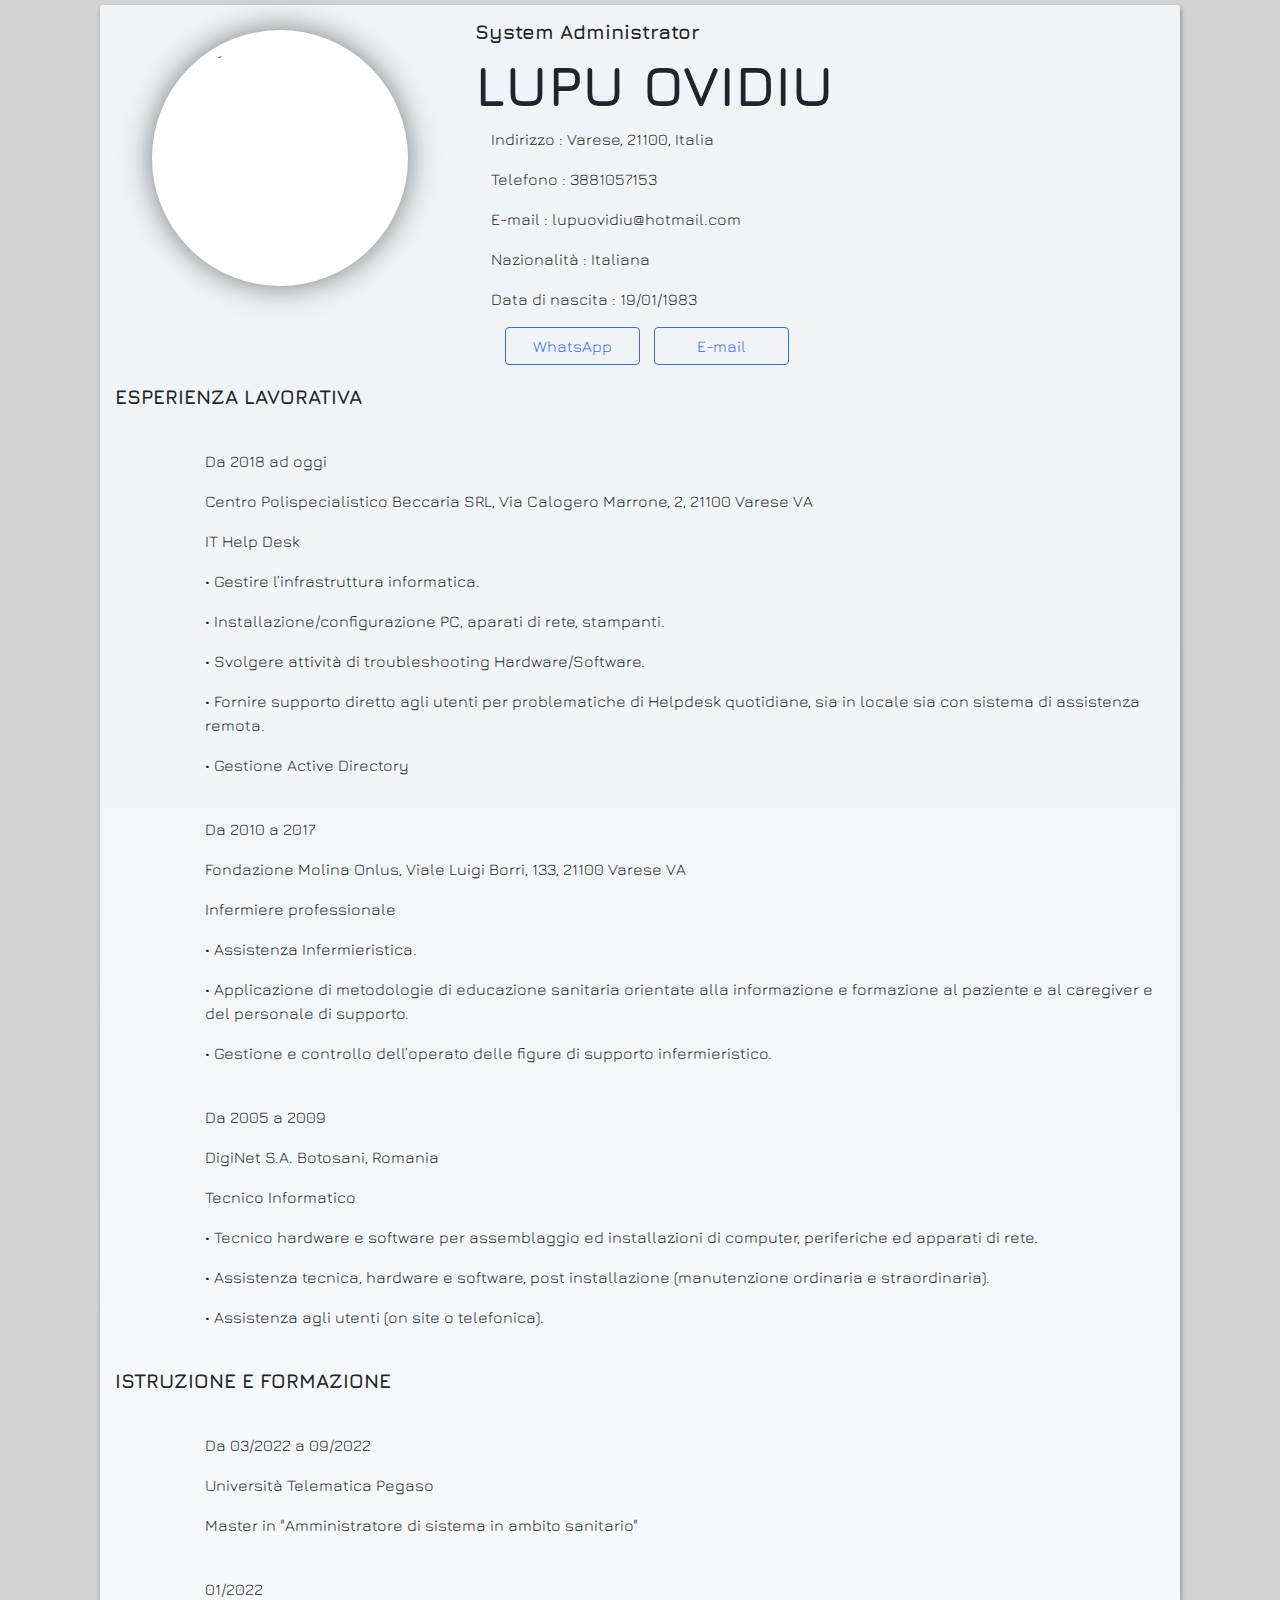
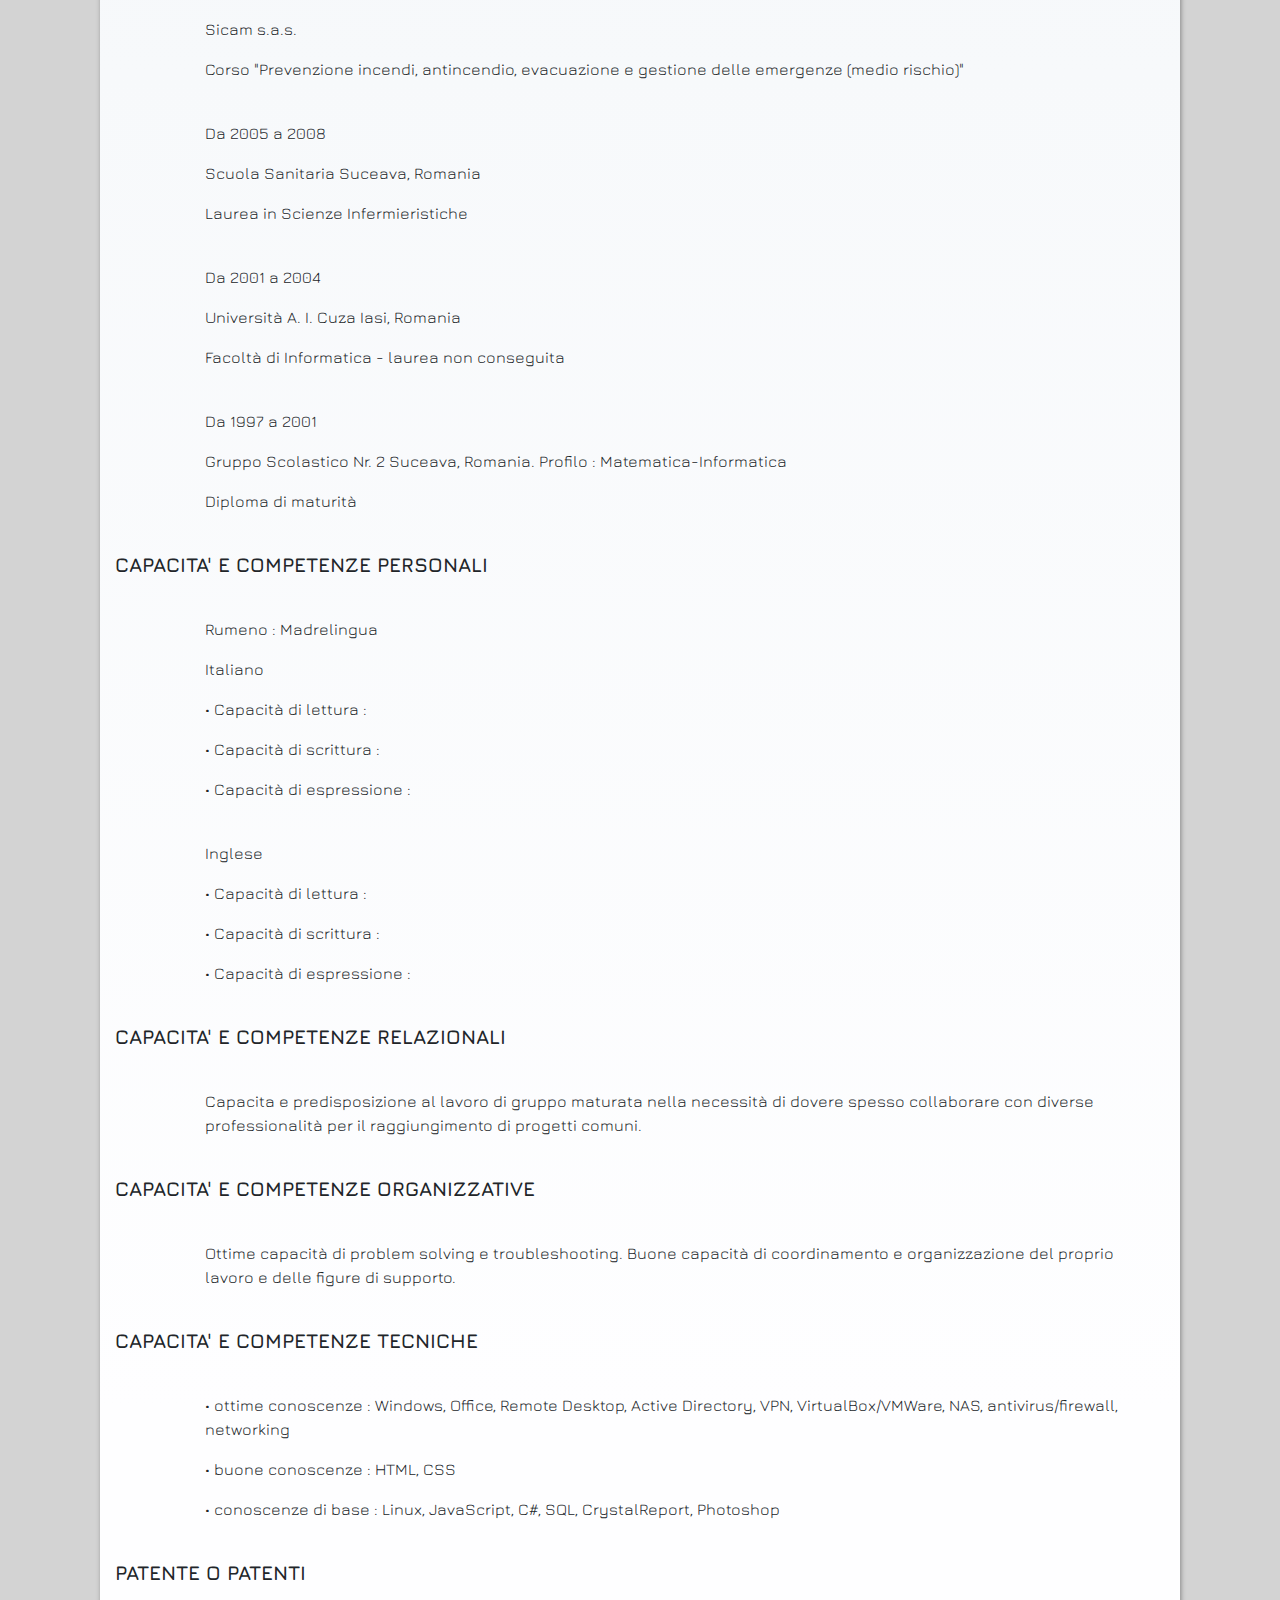
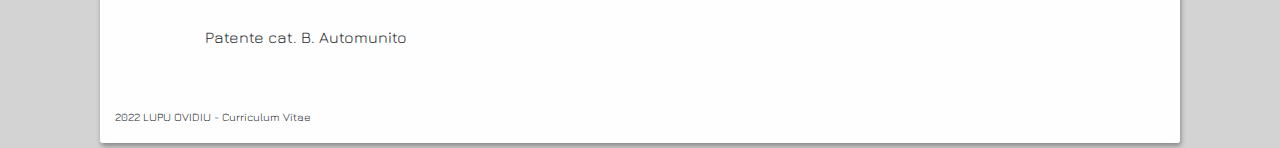
==== commit 4fb642a9: "Add files via upload" ====
--- a/index.html
+++ b/index.html
@@ -18,7 +18,7 @@
   <title>LUPU OVIDIU - Curriculum Vitae</title>
   <meta name="author" content="Lupu Ovidiu">
   <meta name="description" content="Curriculum Vitae">
-  <meta name="keywords" content="CV, Curriculum, Vitae, System, Administrator, Amministratore, Sistema, Tecnico, Informatico, IT, Help Desk, Helpdesk, Lupu, Ovidiu">
+  <meta name="keywords" content="CV, Curriculum, Vitae, System, Administrator, Tecnico, Amministratore, Sistema, Informatico, IT, Help Desk, Helpdesk, Lupu, Ovidiu">
   <meta name="google-site-verification" content="HZIe4TUA4TRaR_DZaS6dPf91l9RrlGoRaxRRwxP47Mo" />
   <link rel="icon" href="images/favicon.ico" />
 </head>
@@ -225,7 +225,7 @@
         <i class="fa-solid fa-calendar-days"></i>
       </div>
     <div class="col-11">
-        <p>Da 2021 a 2022</p>
+        <p>Da 03/2022 a 09/2022</p>
     </div>
     </div>
     <div class="row">
@@ -245,6 +245,33 @@
     </div>
     </div>
     <br>
+	
+	<div class="row">
+      <div class="col-1 text-right">
+        <i class="fa-solid fa-calendar-days"></i>
+      </div>
+    <div class="col-11">
+        <p>01/2022</p>
+    </div>
+    </div>
+    <div class="row">
+      <div class="col-1 text-right">
+        <i class="fa-solid fa-building-columns"></i>
+      </div>
+    <div class="col-11">
+        <p>Sicam s.a.s.</p>
+    </div>
+    </div>
+    <div class="row">
+      <div class="col-1 text-right">
+        <i class="fa-solid fa-graduation-cap"></i>
+      </div>
+    <div class="col-11">
+        <p>Corso "Prevenzione incendi, antincendio, evacuazione e gestione delle emergenze (medio rischio)"</p>
+    </div>
+    </div>
+    <br>
+	
     <div class="row">
       <div class="col-1 text-right">
         <i class="fa-solid fa-calendar-days"></i>
@@ -431,15 +458,15 @@
         <i class="fa-solid fa-wrench"></i>
       </div>
     <div class="col-11">
-        <p>• ottime conoscenze Windows, Office, Remote Desktop, Active Directory, VPN, VirtualBox/VMWare, antivirus/firewall, networking  </p>
-    </div>
-    </div>
-
-    <div class="row">
-      <div class="col-1 text-right">
-      </div>
-    <div class="col-11">
-        <p>• buone conoscenze HTML, CSS</p>
+        <p>• ottime conoscenze : Windows, Office, Remote Desktop, Active Directory, VPN, VirtualBox/VMWare, NAS, antivirus/firewall, networking  </p>
+    </div>
+    </div>
+
+    <div class="row">
+      <div class="col-1 text-right">
+      </div>
+    <div class="col-11">
+        <p>• buone conoscenze : HTML, CSS</p>
     </div>
     </div>
     
@@ -447,7 +474,7 @@
       <div class="col-1 text-right">
       </div>
     <div class="col-11">
-        <p>• discrete conoscenze Linux, JavaScript, C#, SQL, CrystalReport, Photoshop </p>
+        <p>• conoscenze di base : Linux, JavaScript, C#, SQL, CrystalReport, Photoshop </p>
     </div>
     </div>
 
@@ -493,4 +520,4 @@
 
 </body>
 
-</html>
+</html>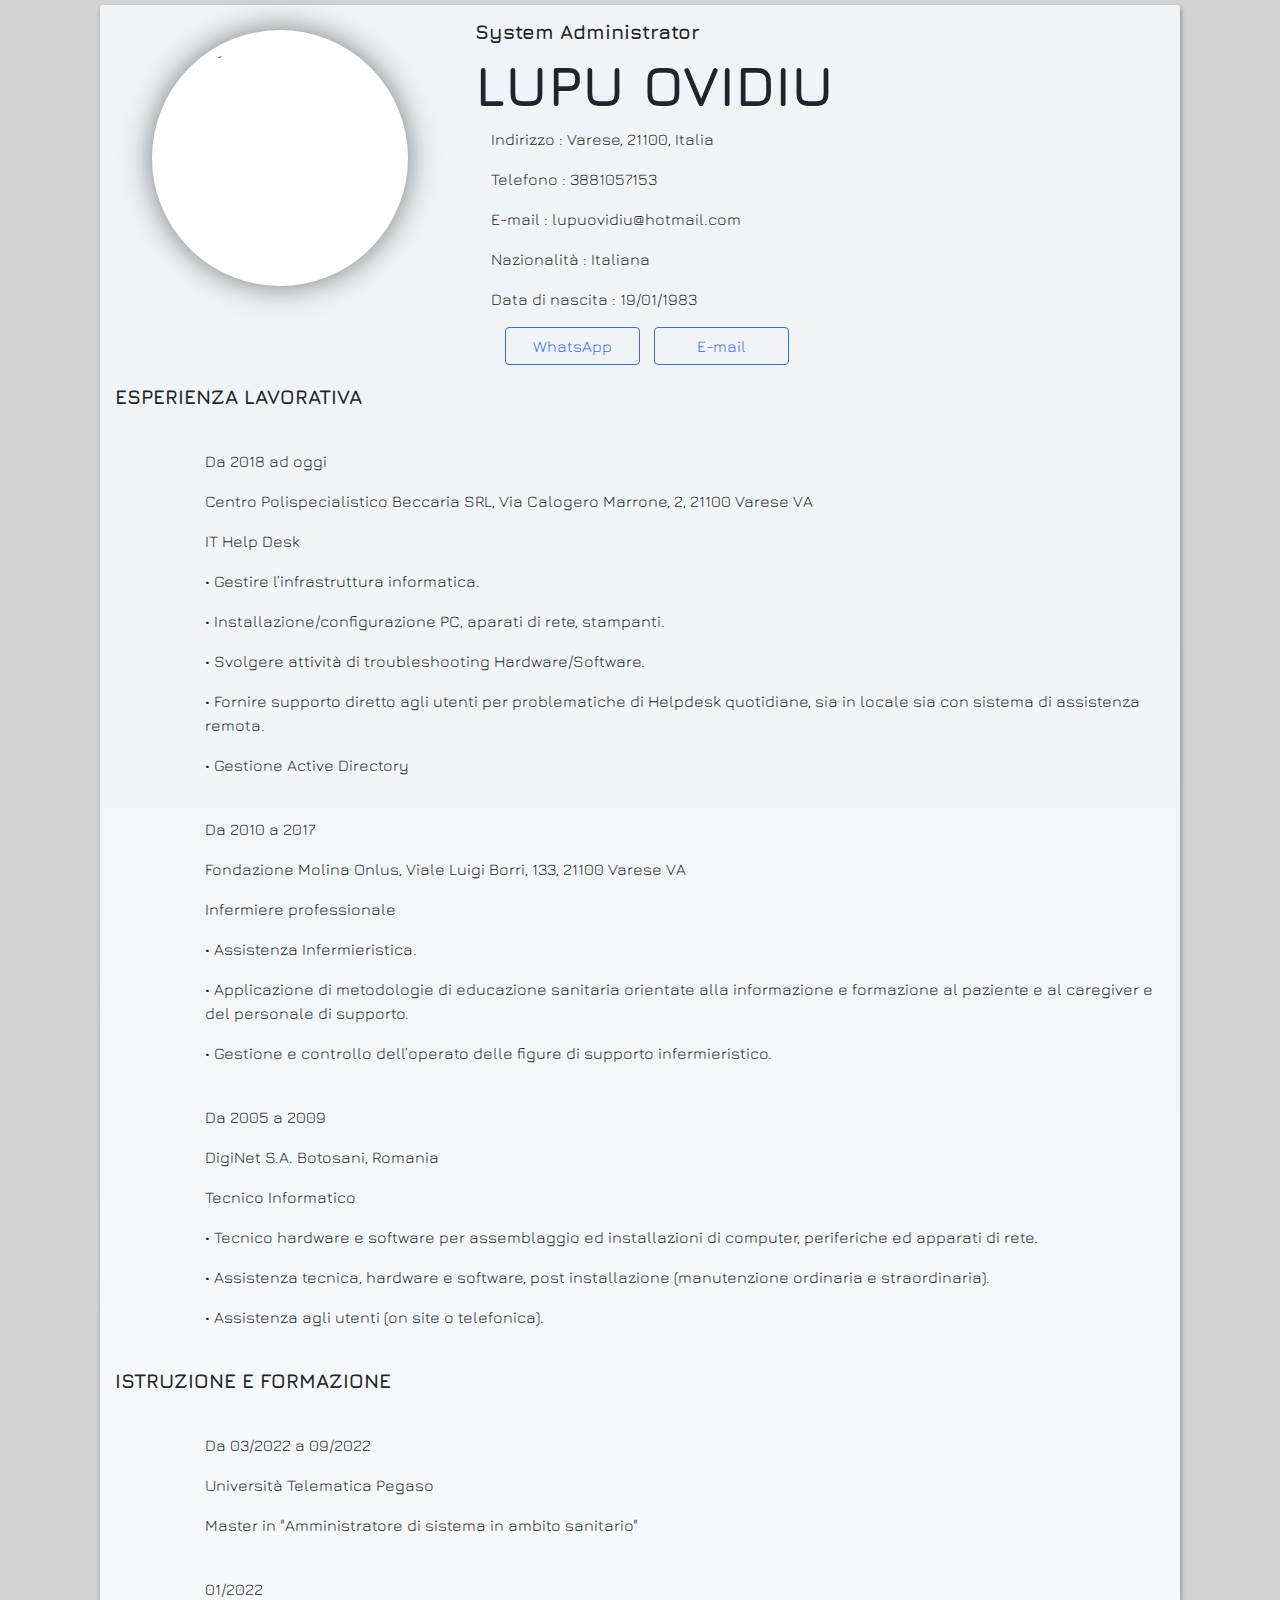
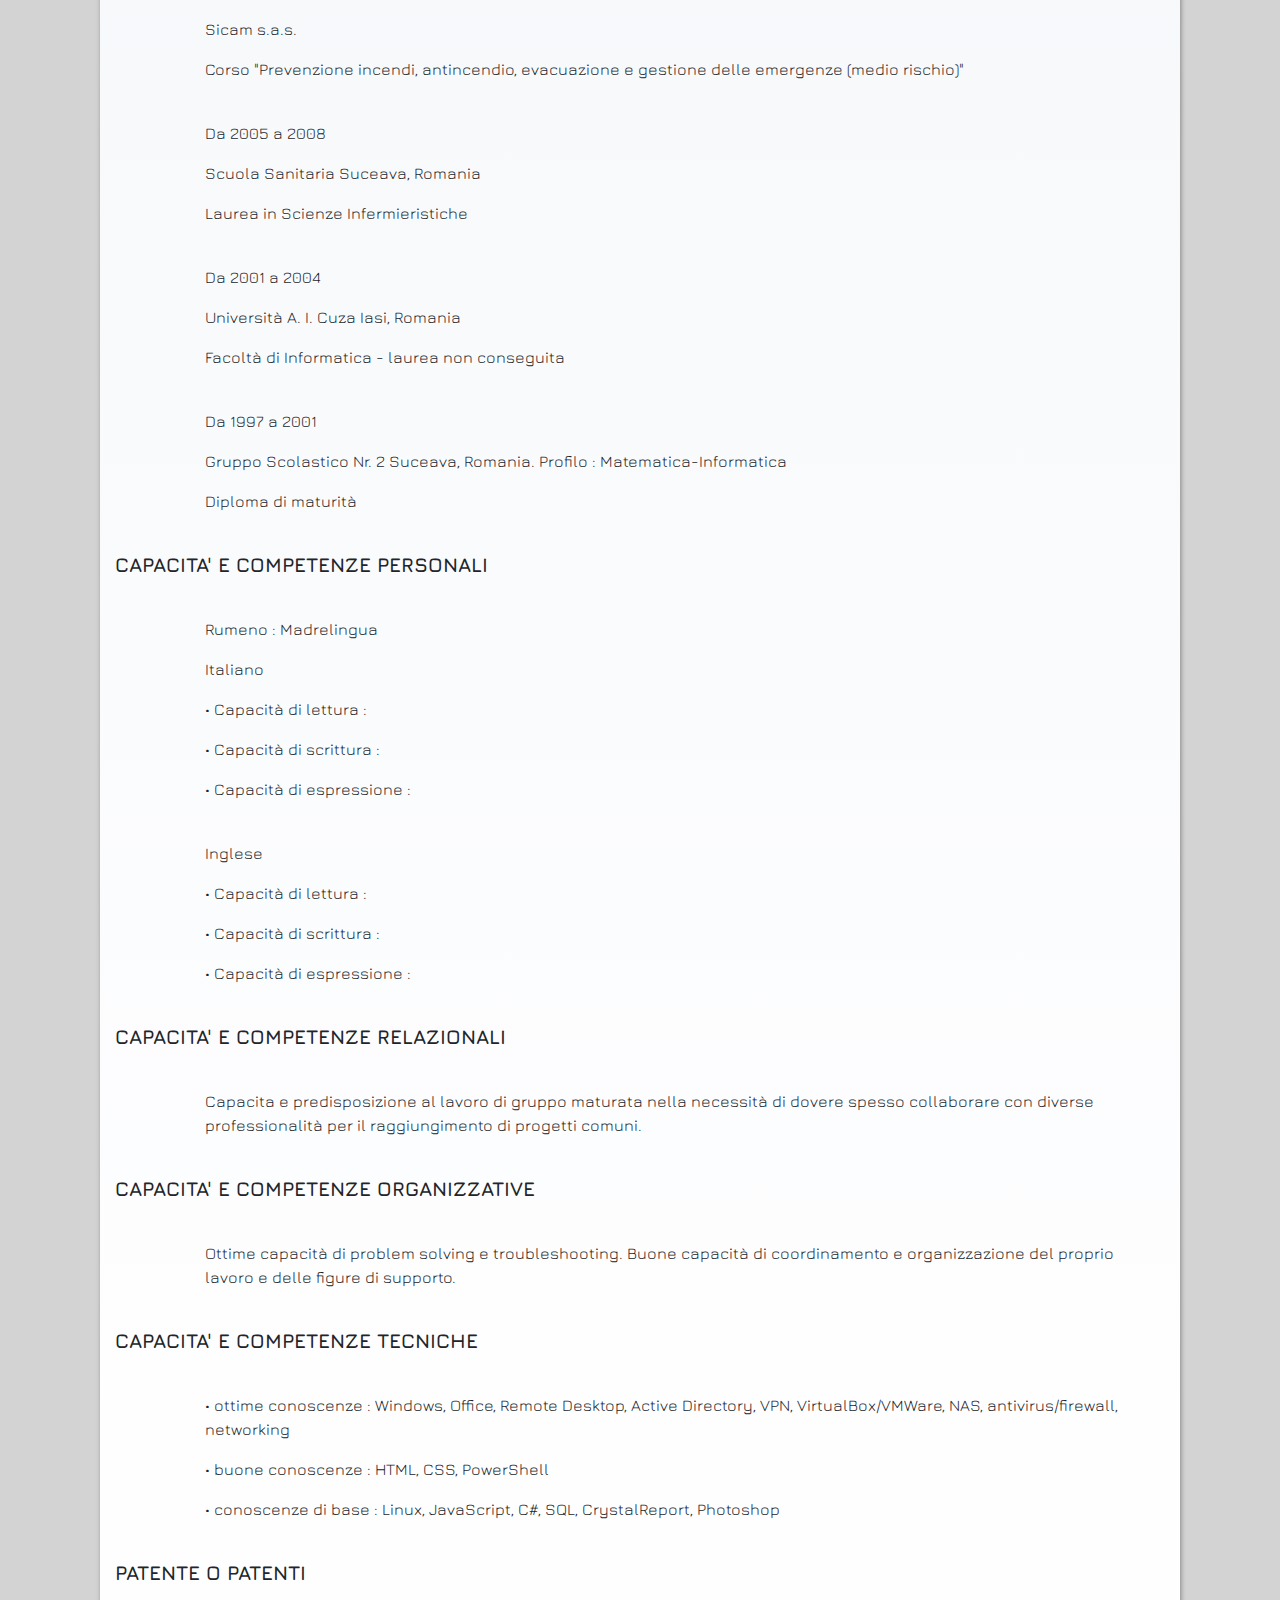
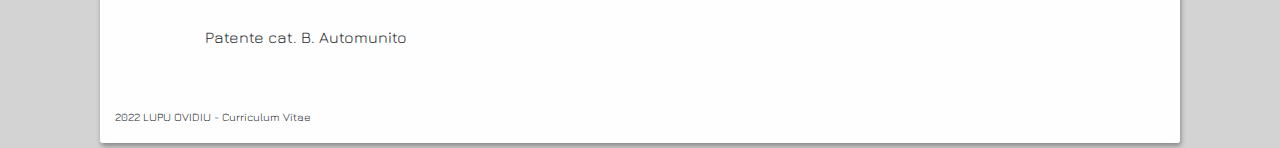
==== commit bbb8e530: "Update index.html" ====
--- a/index.html
+++ b/index.html
@@ -466,7 +466,7 @@
       <div class="col-1 text-right">
       </div>
     <div class="col-11">
-        <p>• buone conoscenze : HTML, CSS</p>
+        <p>• buone conoscenze : HTML, CSS, PowerShell</p>
     </div>
     </div>
     
@@ -520,4 +520,4 @@
 
 </body>
 
-</html>+</html>
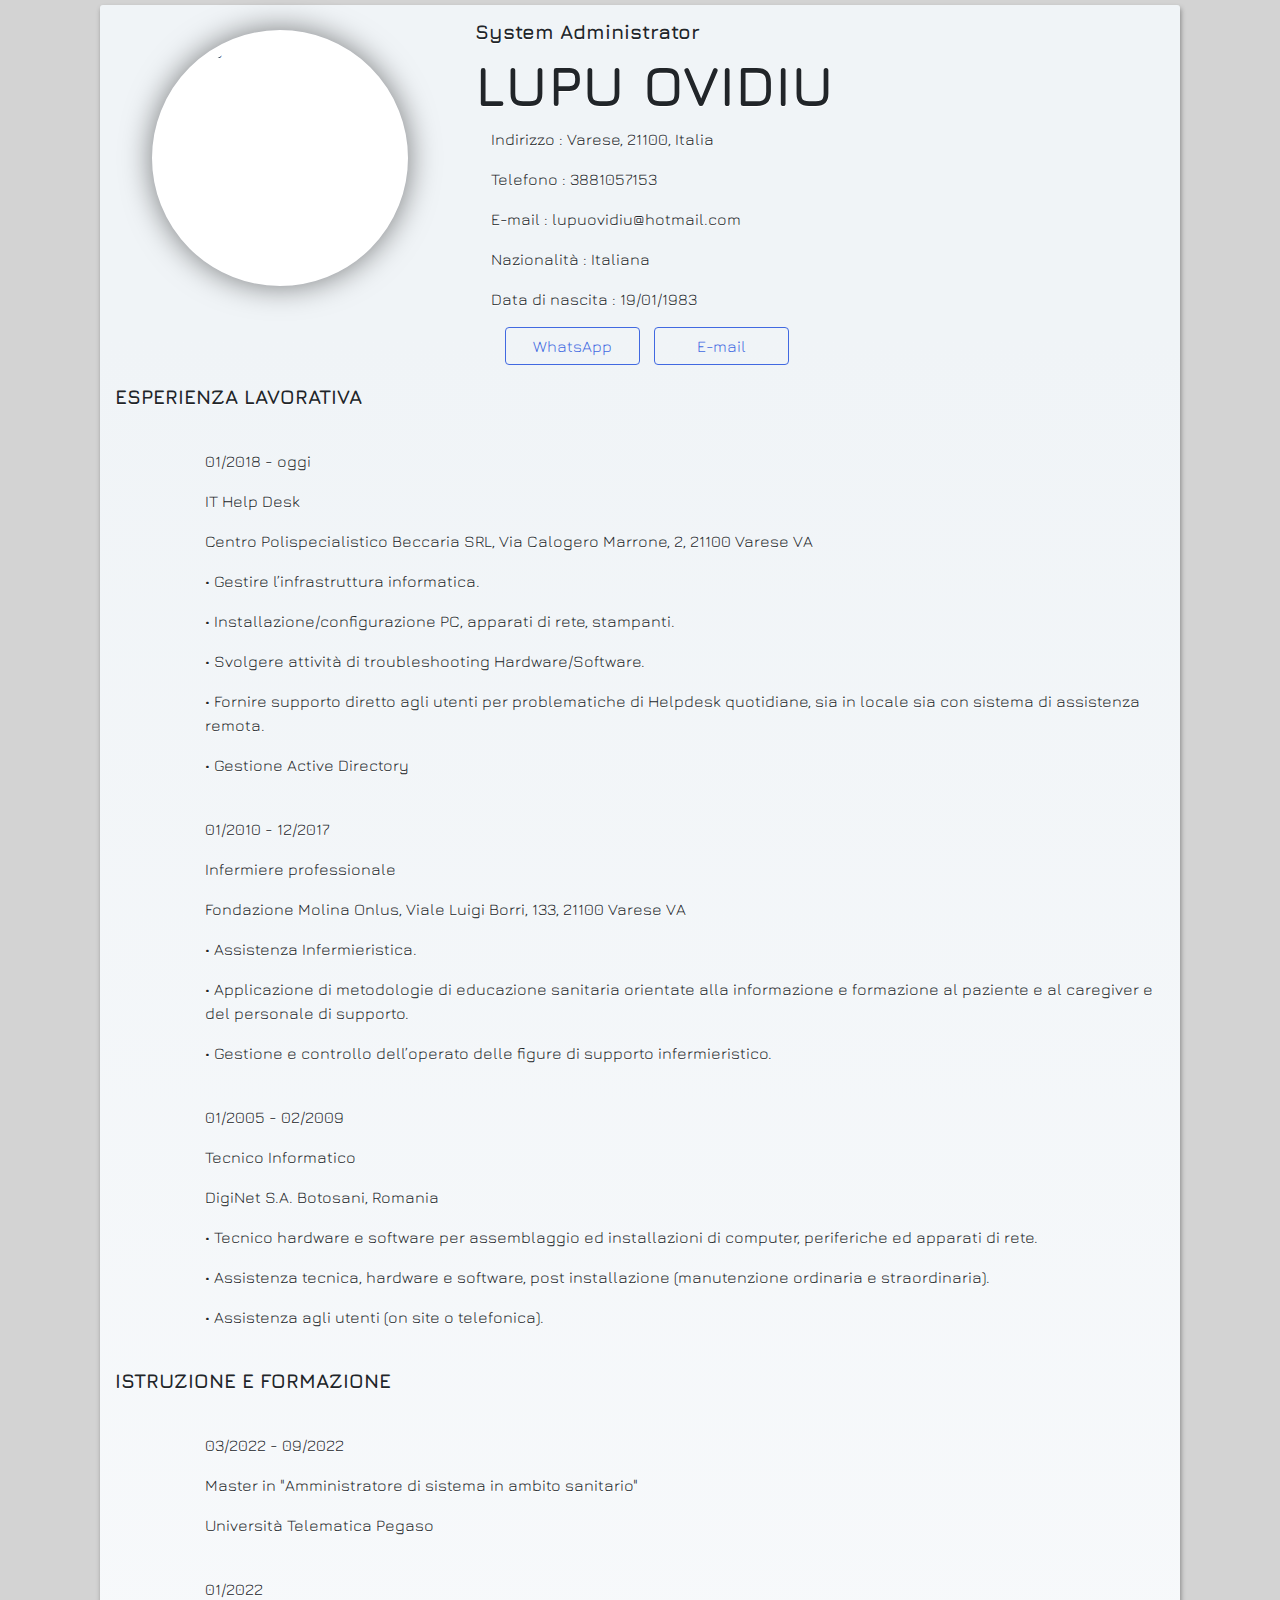
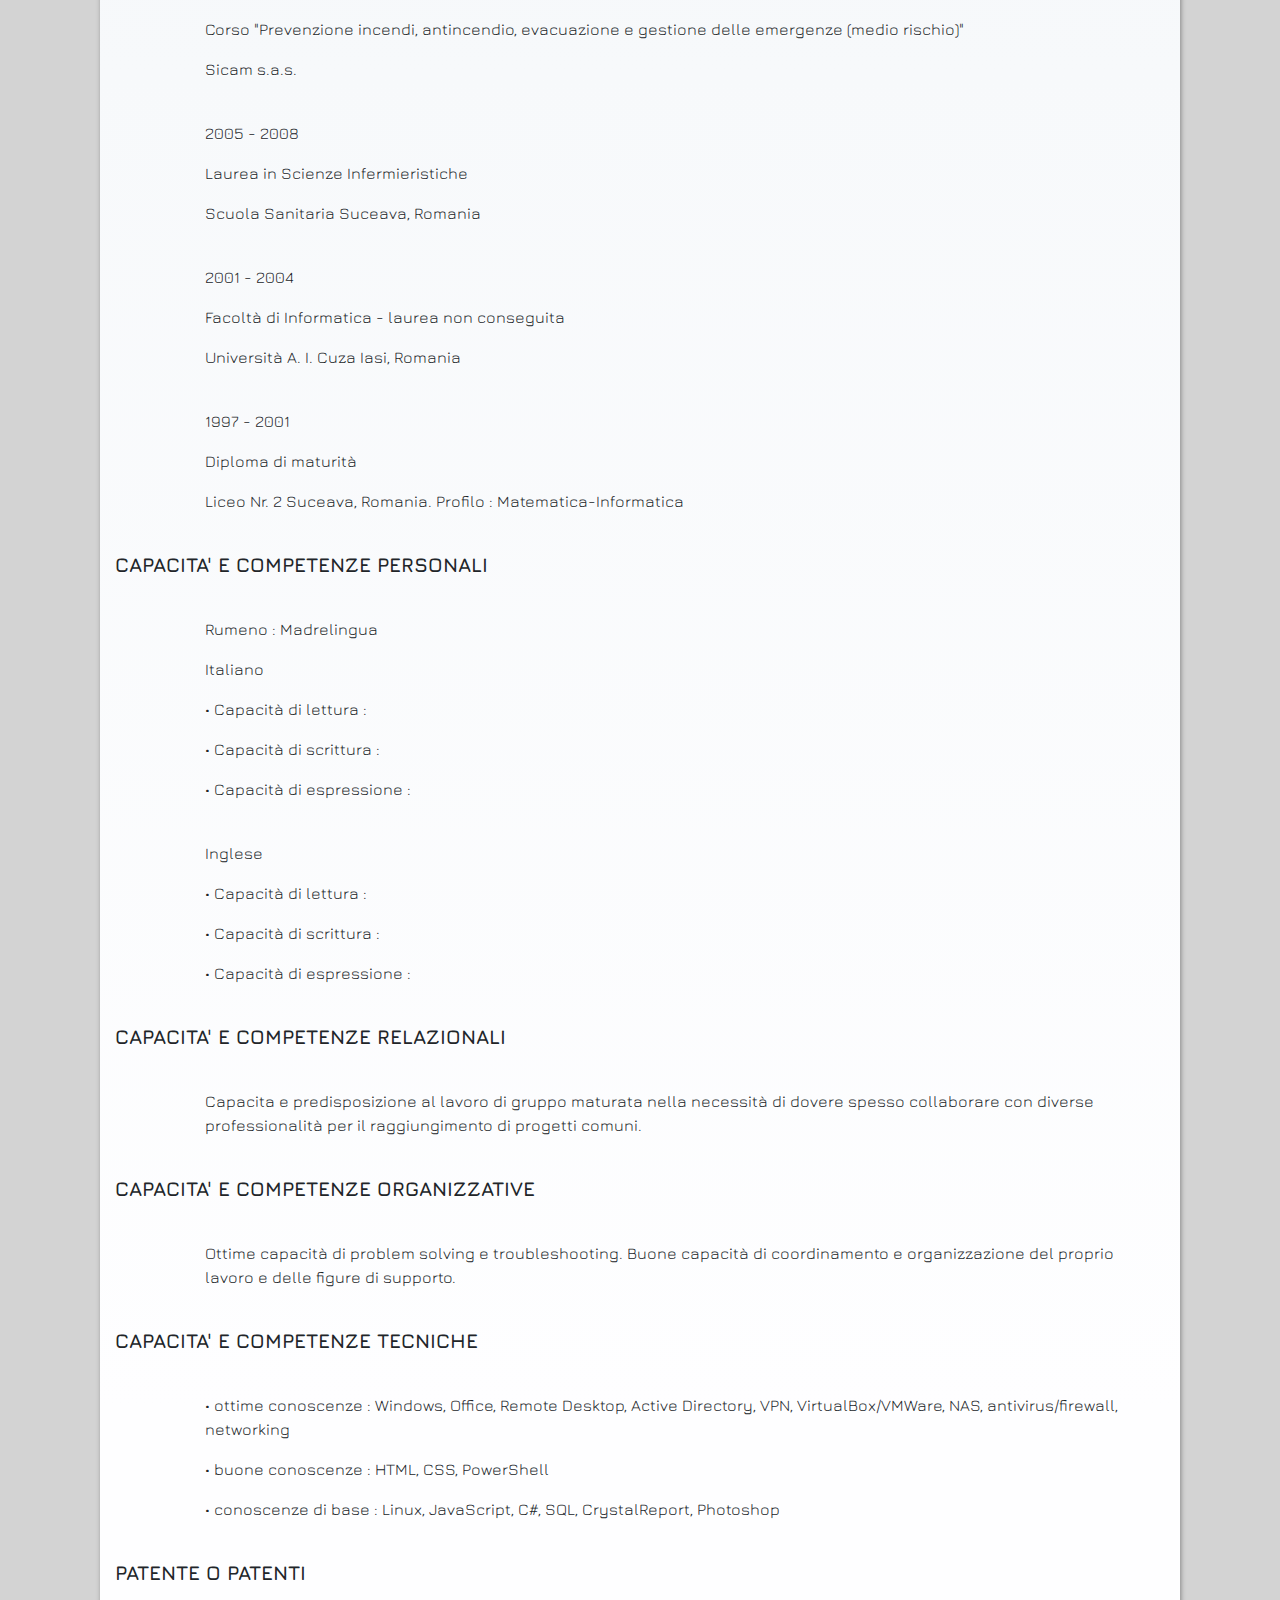
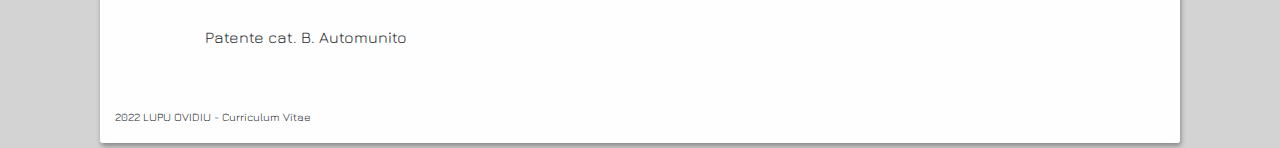
==== commit d0442acb: "Add files via upload" ====
--- a/index.html
+++ b/index.html
@@ -62,10 +62,18 @@
         <i class="fa-solid fa-calendar-days"></i>
       </div>
     <div class="col-11">
-        <p>Da 2018 ad oggi</p>
-    </div>
-    </div>
-    <div class="row">
+        <p>01/2018 - oggi</p>
+    </div>
+    </div>
+    <div class="row">
+      <div class="col-1 text-right">
+        <i class="fa-solid fa-briefcase"></i>
+      </div>
+    <div class="col-11">
+        <p>IT Help Desk</p>
+    </div>
+    </div>
+	<div class="row">
       <div class="col-1 text-right">
         <i class="fa-solid fa-building"></i>
       </div>
@@ -75,10 +83,64 @@
     </div>
     <div class="row">
       <div class="col-1 text-right">
+        <i class="fa-solid fa-person-circle-question"></i>
+      </div>
+    <div class="col-11">
+        <p>• Gestire l’infrastruttura informatica.</p>
+    </div>
+    </div>
+    <div class="row">
+      <div class="col-1 text-right">
+      </div>
+    <div class="col-11">
+        <p>• Installazione/configurazione PC, apparati di rete, stampanti.</p>
+    </div>
+    </div>
+    <div class="row">
+      <div class="col-1 text-right">
+      </div>
+    <div class="col-11">
+        <p>• Svolgere attività di troubleshooting Hardware/Software.</p>
+    </div>
+    </div>
+    <div class="row">
+      <div class="col-1 text-right">
+      </div>
+    <div class="col-11">
+        <p>• Fornire supporto diretto agli utenti per problematiche di Helpdesk quotidiane, sia in locale sia con sistema di assistenza remota.</p>
+    </div>
+    </div>
+    <div class="row">
+      <div class="col-1 text-right">
+      </div>
+    <div class="col-11">
+        <p>• Gestione Active Directory</p>
+    </div>
+    </div>
+
+    <br>
+    <div class="row">
+      <div class="col-1 text-right">
+        <i class="fa-solid fa-calendar-days"></i>
+      </div>
+    <div class="col-11">
+        <p>01/2010 - 12/2017</p>
+    </div>
+    </div>
+    <div class="row">
+      <div class="col-1 text-right">
         <i class="fa-solid fa-briefcase"></i>
       </div>
     <div class="col-11">
-        <p>IT Help Desk</p>
+        <p>Infermiere professionale</p>
+    </div>
+    </div>
+	<div class="row">
+      <div class="col-1 text-right">
+        <i class="fa-solid fa-building"></i>
+      </div>
+    <div class="col-11">
+        <p>Fondazione Molina Onlus, Viale Luigi Borri, 133, 21100 Varese VA</p>
     </div>
     </div>
     <div class="row">
@@ -86,108 +148,46 @@
         <i class="fa-solid fa-person-circle-question"></i>
       </div>
     <div class="col-11">
-        <p>• Gestire l’infrastruttura informatica.</p>
-    </div>
-    </div>
-    <div class="row">
-      <div class="col-1 text-right">
-      </div>
-    <div class="col-11">
-        <p>• Installazione/configurazione PC, aparati di rete, stampanti.</p>
-    </div>
-    </div>
-    <div class="row">
-      <div class="col-1 text-right">
-      </div>
-    <div class="col-11">
-        <p>• Svolgere attività di troubleshooting Hardware/Software.</p>
-    </div>
-    </div>
-    <div class="row">
-      <div class="col-1 text-right">
-      </div>
-    <div class="col-11">
-        <p>• Fornire supporto diretto agli utenti per problematiche di Helpdesk quotidiane, sia in locale sia con sistema di assistenza remota.</p>
-    </div>
-    </div>
-    <div class="row">
-      <div class="col-1 text-right">
-      </div>
-    <div class="col-11">
-        <p>• Gestione Active Directory</p>
-    </div>
-    </div>
-
-    <br>
-    <div class="row">
-      <div class="col-1 text-right">
-        <i class="fa-solid fa-calendar-days"></i>
-      </div>
-    <div class="col-11">
-        <p>Da 2010 a 2017</p>
-    </div>
-    </div>
-    <div class="row">
+        <p>• Assistenza Infermieristica.</p>
+    </div>
+    </div>
+    <div class="row">
+      <div class="col-1 text-right">
+      </div>
+    <div class="col-11">
+        <p>• Applicazione di metodologie di educazione sanitaria orientate alla informazione e formazione al paziente e al caregiver e del personale di supporto.</p>
+    </div>
+    </div>
+    <div class="row">
+      <div class="col-1 text-right">
+      </div>
+    <div class="col-11">
+        <p>• Gestione e controllo dell’operato delle figure di supporto infermieristico.</p>
+    </div>
+    </div>
+    <br>
+    <div class="row">
+      <div class="col-1 text-right">
+        <i class="fa-solid fa-calendar-days"></i>
+      </div>
+    <div class="col-11">
+        <p>01/2005 - 02/2009</p>
+    </div>
+    </div>
+    <div class="row">
+      <div class="col-1 text-right">
+        <i class="fa-solid fa-briefcase"></i>
+      </div>
+    <div class="col-11">
+        <p>Tecnico Informatico</p>
+    </div>
+    </div>
+	<div class="row">
       <div class="col-1 text-right">
         <i class="fa-solid fa-building"></i>
       </div>
     <div class="col-11">
-        <p>Fondazione Molina Onlus, Viale Luigi Borri, 133, 21100 Varese VA</p>
-    </div>
-    </div>
-    <div class="row">
-      <div class="col-1 text-right">
-        <i class="fa-solid fa-briefcase"></i>
-      </div>
-    <div class="col-11">
-        <p>Infermiere professionale</p>
-    </div>
-    </div>
-    <div class="row">
-      <div class="col-1 text-right">
-        <i class="fa-solid fa-person-circle-question"></i>
-      </div>
-    <div class="col-11">
-        <p>• Assistenza Infermieristica.</p>
-    </div>
-    </div>
-    <div class="row">
-      <div class="col-1 text-right">
-      </div>
-    <div class="col-11">
-        <p>• Applicazione di metodologie di educazione sanitaria orientate alla informazione e formazione al paziente e al caregiver e del personale di supporto.</p>
-    </div>
-    </div>
-    <div class="row">
-      <div class="col-1 text-right">
-      </div>
-    <div class="col-11">
-        <p>• Gestione e controllo dell’operato delle figure di supporto infermieristico.</p>
-    </div>
-    </div>
-    <br>
-    <div class="row">
-      <div class="col-1 text-right">
-        <i class="fa-solid fa-calendar-days"></i>
-      </div>
-    <div class="col-11">
-        <p>Da 2005 a 2009</p>
-    </div>
-    </div>
-    <div class="row">
-      <div class="col-1 text-right">
-        <i class="fa-solid fa-building"></i>
-      </div>
-    <div class="col-11">
         <p>DigiNet S.A. Botosani, Romania</p>
-    </div>
-    </div>
-    <div class="row">
-      <div class="col-1 text-right">
-        <i class="fa-solid fa-briefcase"></i>
-      </div>
-    <div class="col-11">
-        <p>Tecnico Informatico</p>
     </div>
     </div>
     <div class="row">
@@ -225,75 +225,76 @@
         <i class="fa-solid fa-calendar-days"></i>
       </div>
     <div class="col-11">
-        <p>Da 03/2022 a 09/2022</p>
-    </div>
-    </div>
-    <div class="row">
+        <p>03/2022 - 09/2022</p>
+    </div>
+    </div>
+   
+    <div class="row">
+      <div class="col-1 text-right">
+        <i class="fa-solid fa-graduation-cap"></i>
+      </div>
+    <div class="col-11">
+        <p>Master in "Amministratore di sistema in ambito sanitario"</p>
+    </div>
+    </div>
+	<div class="row">
       <div class="col-1 text-right">
         <i class="fa-solid fa-building-columns"></i>
       </div>
     <div class="col-11">
         <p>Università Telematica Pegaso</p>
     </div>
+	</div>
+    <br>
+	
+	<div class="row">
+      <div class="col-1 text-right">
+        <i class="fa-solid fa-calendar-days"></i>
+      </div>
+    <div class="col-11">
+        <p>01/2022</p>
+    </div>
     </div>
     <div class="row">
       <div class="col-1 text-right">
         <i class="fa-solid fa-graduation-cap"></i>
       </div>
     <div class="col-11">
-        <p>Master in "Amministratore di sistema in ambito sanitario"</p>
-    </div>
-    </div>
+        <p>Corso "Prevenzione incendi, antincendio, evacuazione e gestione delle emergenze (medio rischio)"</p>
+    </div>
+    </div>
+	<div class="row">
+      <div class="col-1 text-right">
+        <i class="fa-solid fa-building-columns"></i>
+      </div>
+    <div class="col-11">
+        <p>Sicam s.a.s.</p>
+    </div>
+    </div>    
     <br>
 	
-	<div class="row">
-      <div class="col-1 text-right">
-        <i class="fa-solid fa-calendar-days"></i>
-      </div>
-    <div class="col-11">
-        <p>01/2022</p>
-    </div>
-    </div>
-    <div class="row">
+    <div class="row">
+      <div class="col-1 text-right">
+        <i class="fa-solid fa-calendar-days"></i>
+      </div>
+    <div class="col-11">
+        <p>2005 - 2008</p>
+    </div>
+    </div>
+    <div class="row">
+      <div class="col-1 text-right">
+        <i class="fa-solid fa-graduation-cap"></i>
+      </div>
+    <div class="col-11">
+        <p>Laurea in Scienze Infermieristiche</p>
+    </div>
+    </div>
+	<div class="row">
       <div class="col-1 text-right">
         <i class="fa-solid fa-building-columns"></i>
       </div>
     <div class="col-11">
-        <p>Sicam s.a.s.</p>
-    </div>
-    </div>
-    <div class="row">
-      <div class="col-1 text-right">
-        <i class="fa-solid fa-graduation-cap"></i>
-      </div>
-    <div class="col-11">
-        <p>Corso "Prevenzione incendi, antincendio, evacuazione e gestione delle emergenze (medio rischio)"</p>
-    </div>
-    </div>
-    <br>
-	
-    <div class="row">
-      <div class="col-1 text-right">
-        <i class="fa-solid fa-calendar-days"></i>
-      </div>
-    <div class="col-11">
-        <p>Da 2005 a 2008</p>
-    </div>
-    </div>
-    <div class="row">
-      <div class="col-1 text-right">
-        <i class="fa-solid fa-building-columns"></i>
-      </div>
-    <div class="col-11">
         <p>Scuola Sanitaria Suceava, Romania</p>
-    </div>
-    </div>
-    <div class="row">
-      <div class="col-1 text-right">
-        <i class="fa-solid fa-graduation-cap"></i>
-      </div>
-    <div class="col-11">
-        <p>Laurea in Scienze Infermieristiche</p>
     </div>
     </div>
       <br>
@@ -302,10 +303,18 @@
           <i class="fa-solid fa-calendar-days"></i>
         </div>
       <div class="col-11">
-          <p>Da 2001 a 2004</p>
-      </div>
-      </div>
-      <div class="row">
+          <p>2001 - 2004</p>
+      </div>
+      </div>
+       <div class="row">
+        <div class="col-1 text-right">
+          <i class="fa-solid fa-graduation-cap"></i>
+        </div>
+      <div class="col-11">
+          <p>Facoltà di Informatica - laurea non conseguita</p>
+      </div>
+      </div>
+	  <div class="row">
         <div class="col-1 text-right">
           <i class="fa-solid fa-building-columns"></i>
         </div>
@@ -313,41 +322,34 @@
           <p>Università A. I. Cuza Iasi, Romania</p>
       </div>
       </div>
-      <div class="row">
-        <div class="col-1 text-right">
-          <i class="fa-solid fa-graduation-cap"></i>
-        </div>
-      <div class="col-11">
-          <p>Facoltà di Informatica - laurea non conseguita</p>
-      </div>
-      </div>
-    <br>
-    <div class="row">
-      <div class="col-1 text-right">
-        <i class="fa-solid fa-calendar-days"></i>
-      </div>
-    <div class="col-11">
-        <p>Da 1997 a 2001</p>
-    </div>
-    </div>
-    <div class="row">
+    <br>
+    <div class="row">
+      <div class="col-1 text-right">
+        <i class="fa-solid fa-calendar-days"></i>
+      </div>
+    <div class="col-11">
+        <p>1997 - 2001</p>
+    </div>
+    </div>
+    <div class="row">
+      <div class="col-1 text-right">
+        <i class="fa-solid fa-graduation-cap"></i>
+      </div>
+    <div class="col-11">
+        <p>Diploma di maturità</p>
+    </div>
+    </div>	
+	<div class="row">
       <div class="col-1 text-right">
         <i class="fa-solid fa-building-columns"></i>
       </div>
     <div class="col-11">
-        <p>Gruppo Scolastico Nr. 2 Suceava, Romania. Profilo : Matematica-Informatica</p>
-    </div>
-    </div>
-    <div class="row">
-      <div class="col-1 text-right">
-        <i class="fa-solid fa-graduation-cap"></i>
-      </div>
-    <div class="col-11">
-        <p>Diploma di maturità</p>
+        <p>Liceo Nr. 2 Suceava, Romania. Profilo : Matematica-Informatica</p>
     </div>
     </div>
     <br>    
   </div>
+
 
   <div class="container">
     <h5 style="margin-bottom: 16px;"><strong>CAPACITA' E COMPETENZE PERSONALI</strong></h5>
@@ -520,4 +522,4 @@
 
 </body>
 
-</html>
+</html>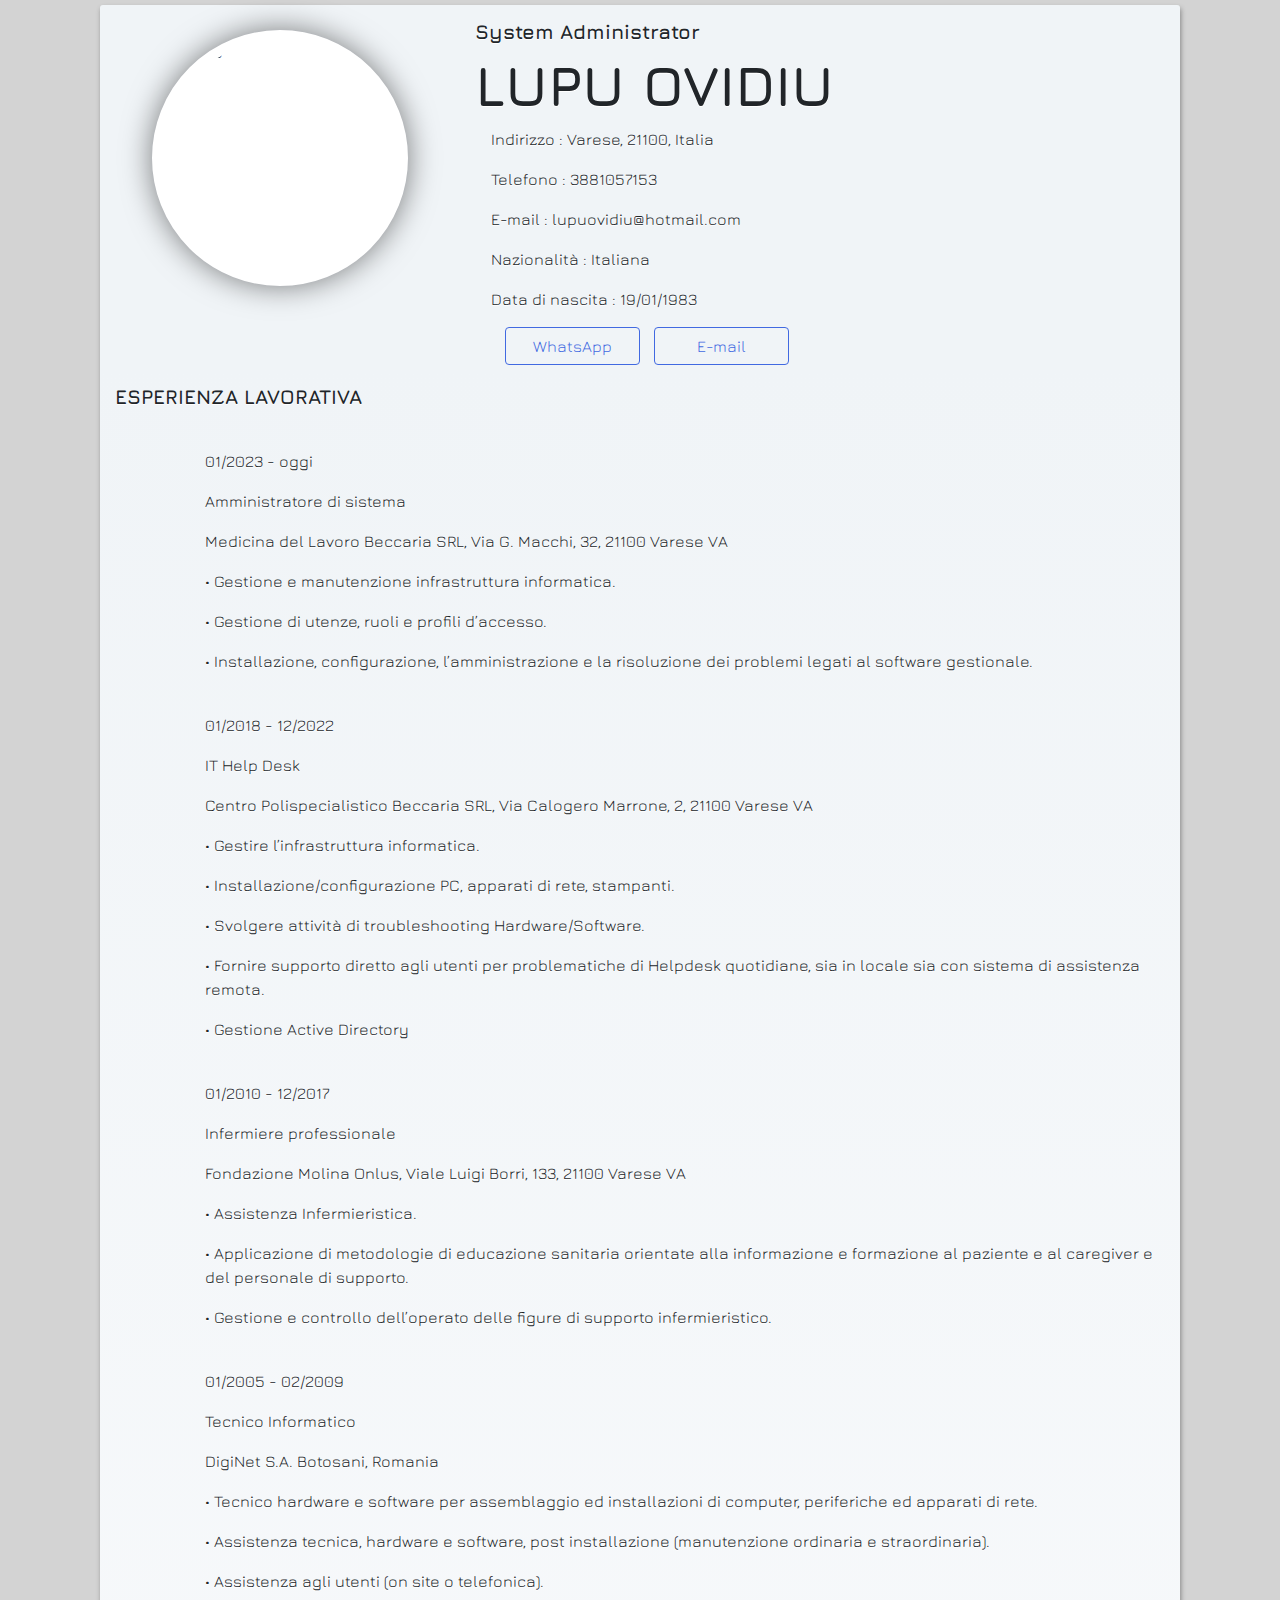
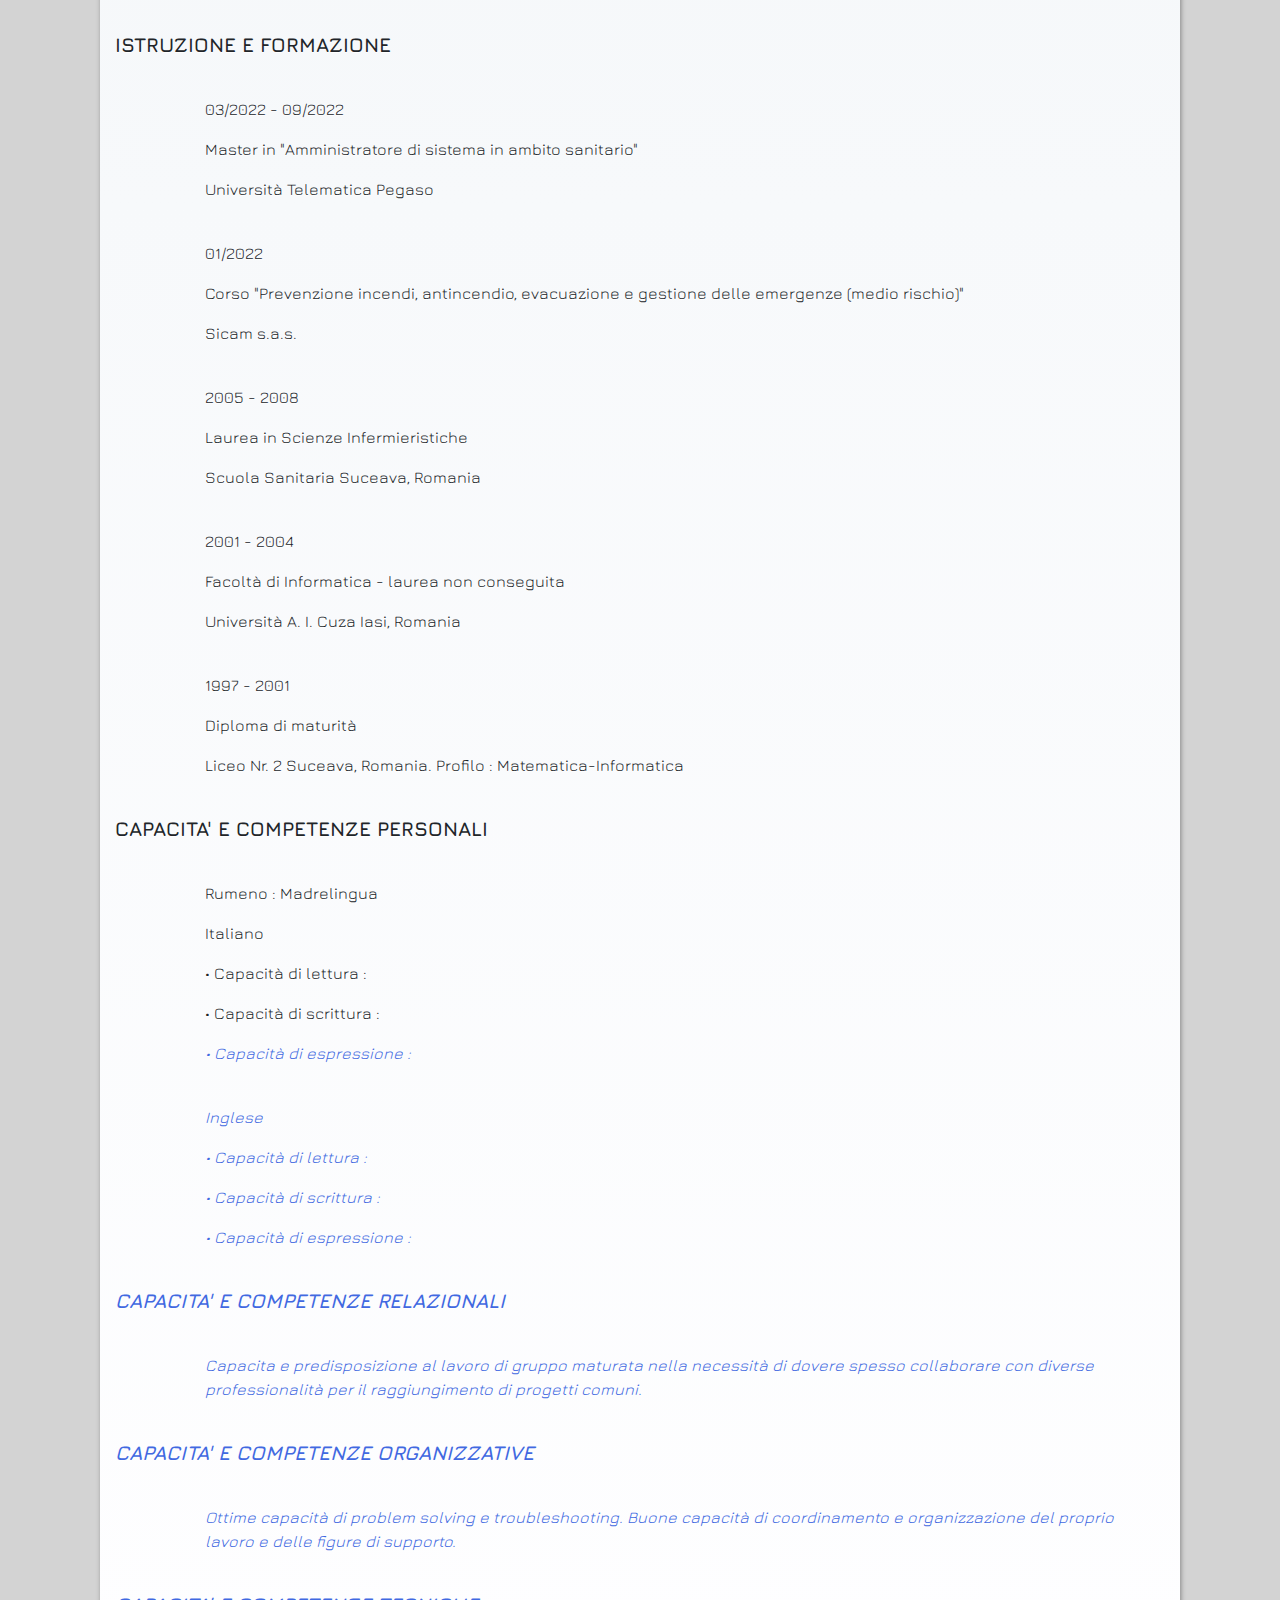
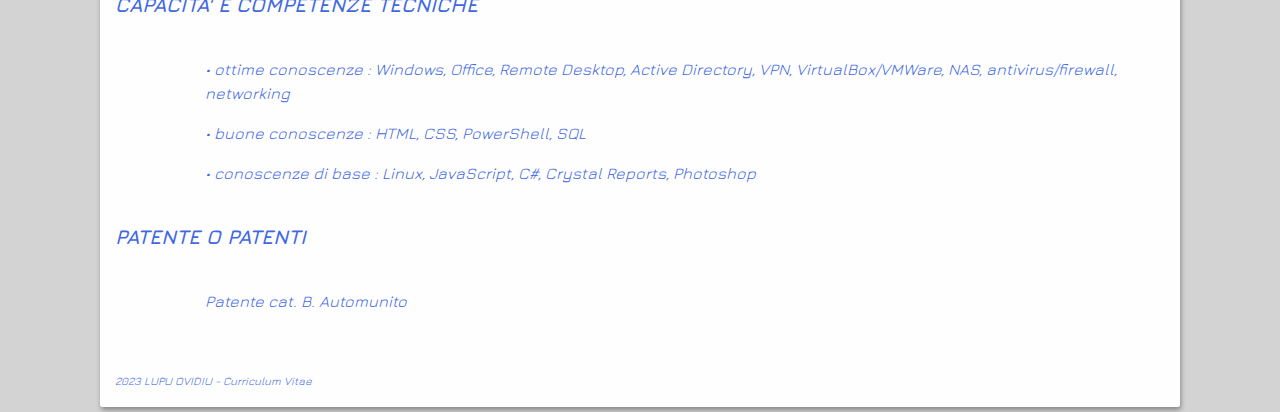
==== commit f932bd52: "Update index.html" ====
--- a/index.html
+++ b/index.html
@@ -62,7 +62,55 @@
         <i class="fa-solid fa-calendar-days"></i>
       </div>
     <div class="col-11">
-        <p>01/2018 - oggi</p>
+        <p>01/2023 - oggi</p>
+    </div>
+    </div>
+    <div class="row">
+      <div class="col-1 text-right">
+        <i class="fa-solid fa-briefcase"></i>
+      </div>
+    <div class="col-11">
+        <p>Amministratore di sistema</p>
+    </div>
+    </div>
+	<div class="row">
+      <div class="col-1 text-right">
+        <i class="fa-solid fa-building"></i>
+      </div>
+    <div class="col-11">
+        <p>Medicina del Lavoro Beccaria SRL, Via G. Macchi, 32, 21100 Varese VA</p>
+    </div>
+    </div>
+    <div class="row">
+      <div class="col-1 text-right">
+        <i class="fa-solid fa-person-circle-question"></i>
+      </div>
+    <div class="col-11">
+        <p>• Gestione e manutenzione infrastruttura informatica.</p>
+    </div>
+    </div>
+    <div class="row">
+      <div class="col-1 text-right">
+      </div>
+    <div class="col-11">
+        <p>• Gestione di utenze, ruoli e profili d’accesso.</p>
+    </div>
+    </div>
+    <div class="row">
+      <div class="col-1 text-right">
+      </div>
+    <div class="col-11">
+        <p>• Installazione, configurazione, l’amministrazione e la risoluzione dei problemi legati al software gestionale.</p>
+    </div>
+    </div>
+      
+    <br>
+    <div class="row">
+      <div class="col-1 text-right">
+        <i class="fa-solid fa-calendar-days"></i>
+      </div>
+    <div class="col-11">
+        <p>01/2018 - 12/2022</p>
     </div>
     </div>
     <div class="row">
@@ -381,14 +429,14 @@
       <div class="col-1 text-right">
       </div>
     <div class="col-11">
-        <p>• Capacità di scrittura : &emsp;&emsp;&nbsp;<i class="fa-solid fa-star"></i><i class="fa-solid fa-star"></i><i class="fa-solid fa-star"></i><i class="fa-solid fa-star"></i></p>
-    </div>
-    </div>
-    <div class="row">
-      <div class="col-1 text-right">
-      </div>
-    <div class="col-11">
-        <p>• Capacità di espressione :&ensp;<i class="fa-solid fa-star"></i><i class="fa-solid fa-star"></i><i class="fa-solid fa-star"></i><i class="fa-solid fa-star"></i></p>
+        <p>• Capacità di scrittura : &emsp;&emsp;&nbsp;<i class="fa-solid fa-star"></i><i class="fa-solid fa-star"><i class="fa-solid fa-star"></i><i class="fa-solid fa-star"></i><i class="fa-solid fa-star"></i></p>
+    </div>
+    </div>
+    <div class="row">
+      <div class="col-1 text-right">
+      </div>
+    <div class="col-11">
+        <p>• Capacità di espressione :&ensp;<i class="fa-solid fa-star"></i><i class="fa-solid fa-star"><i class="fa-solid fa-star"></i><i class="fa-solid fa-star"></i><i class="fa-solid fa-star"></i></p>
     </div>
     </div>
     <br>
@@ -468,7 +516,7 @@
       <div class="col-1 text-right">
       </div>
     <div class="col-11">
-        <p>• buone conoscenze : HTML, CSS, PowerShell</p>
+        <p>• buone conoscenze : HTML, CSS, PowerShell, SQL</p>
     </div>
     </div>
     
@@ -476,7 +524,7 @@
       <div class="col-1 text-right">
       </div>
     <div class="col-11">
-        <p>• conoscenze di base : Linux, JavaScript, C#, SQL, CrystalReport, Photoshop </p>
+        <p>• conoscenze di base : Linux, JavaScript, C#, Crystal Reports, Photoshop </p>
     </div>
     </div>
 
@@ -517,9 +565,9 @@
         document.documentElement.scrollTop = 0;
       }
       </script>
-    <p style="font-size: 0.7rem">2022 LUPU OVIDIU - Curriculum Vitae</p>
+    <p style="font-size: 0.7rem">2023 LUPU OVIDIU - Curriculum Vitae</p>
   </footer>
 
 </body>
 
-</html>+</html>
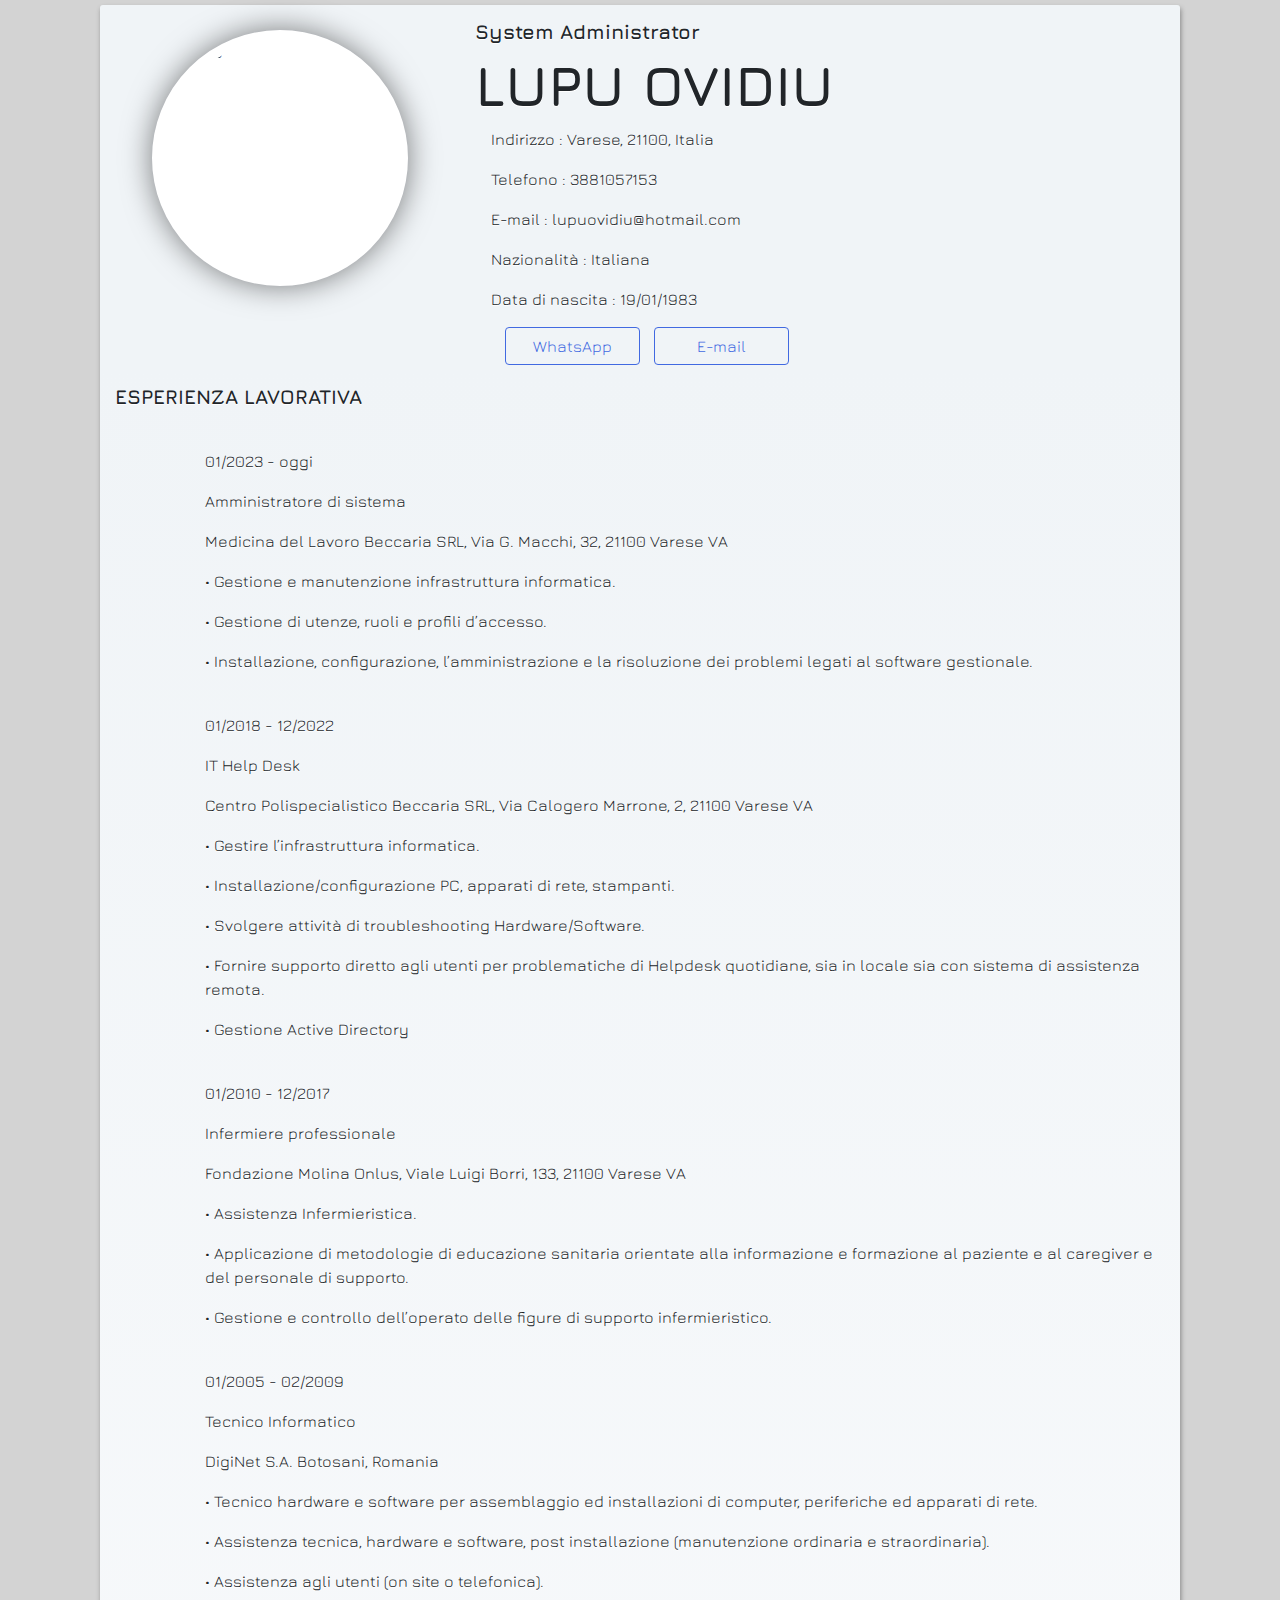
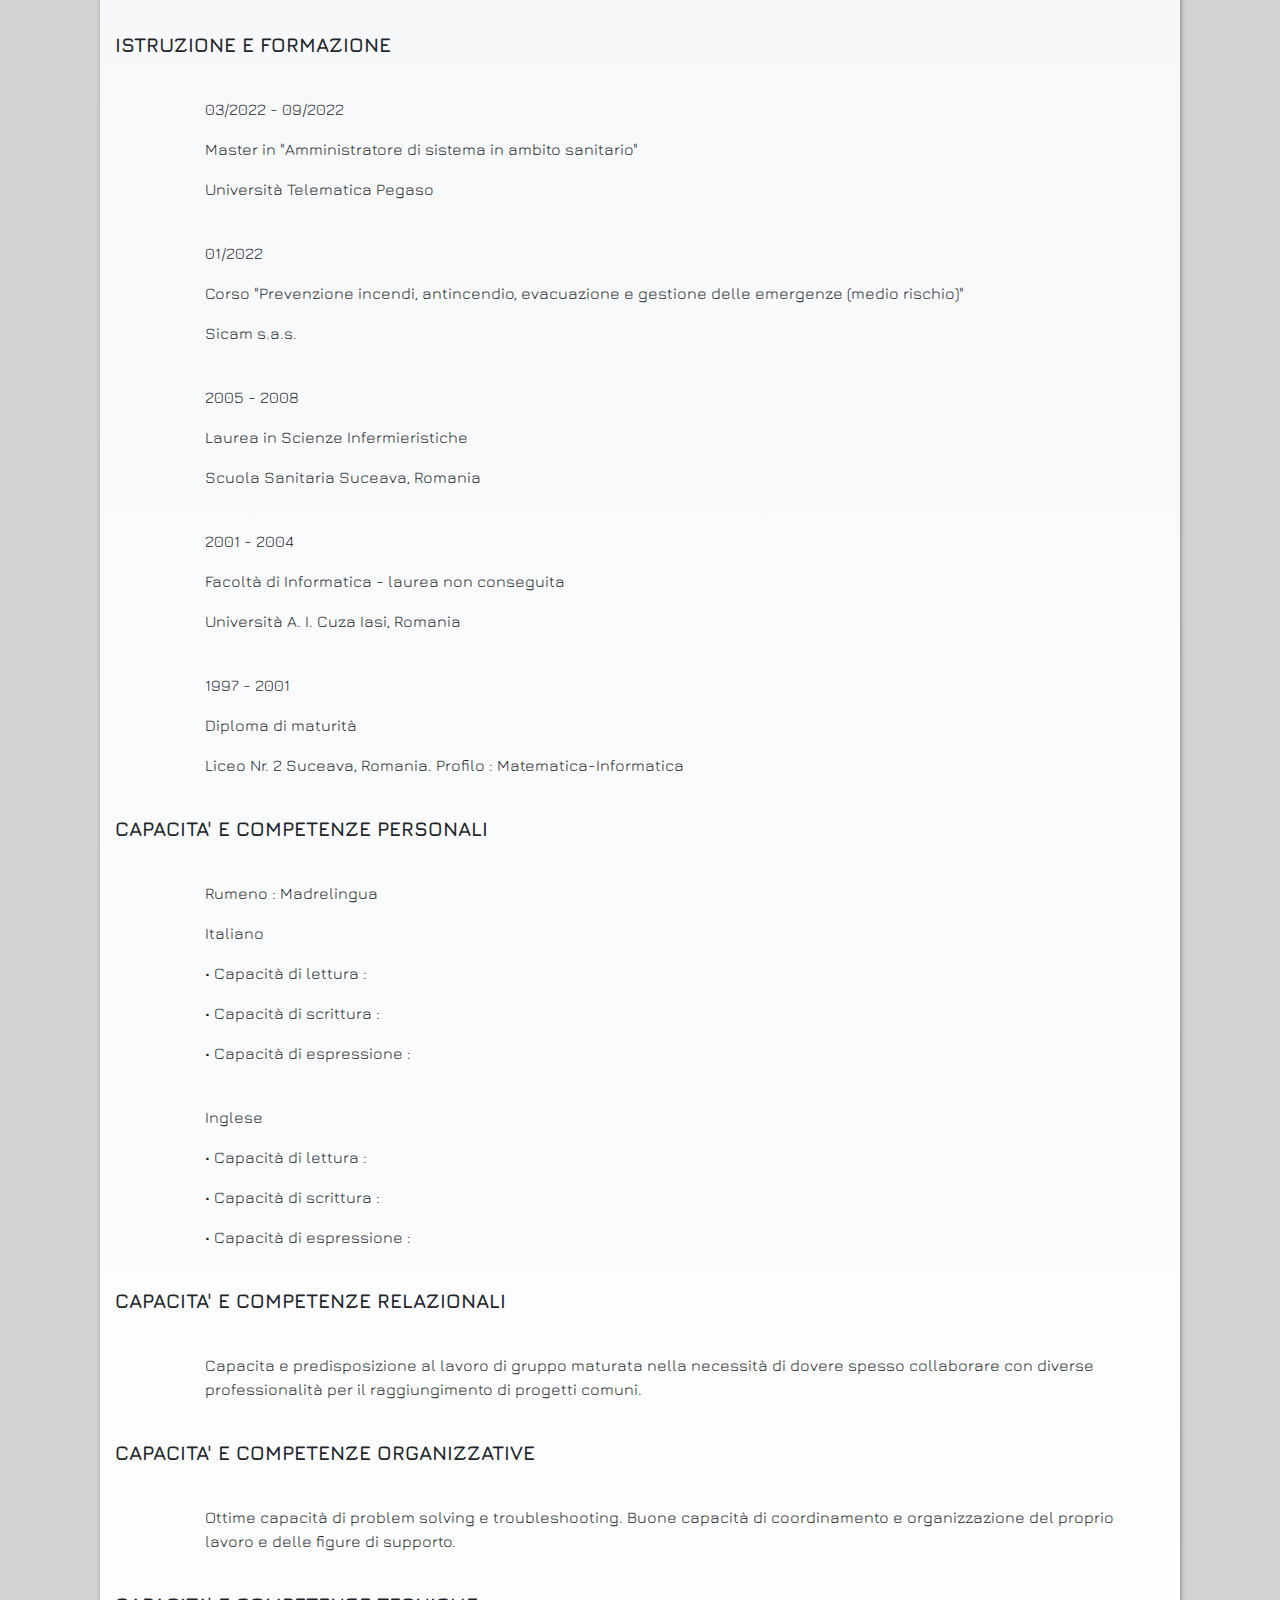
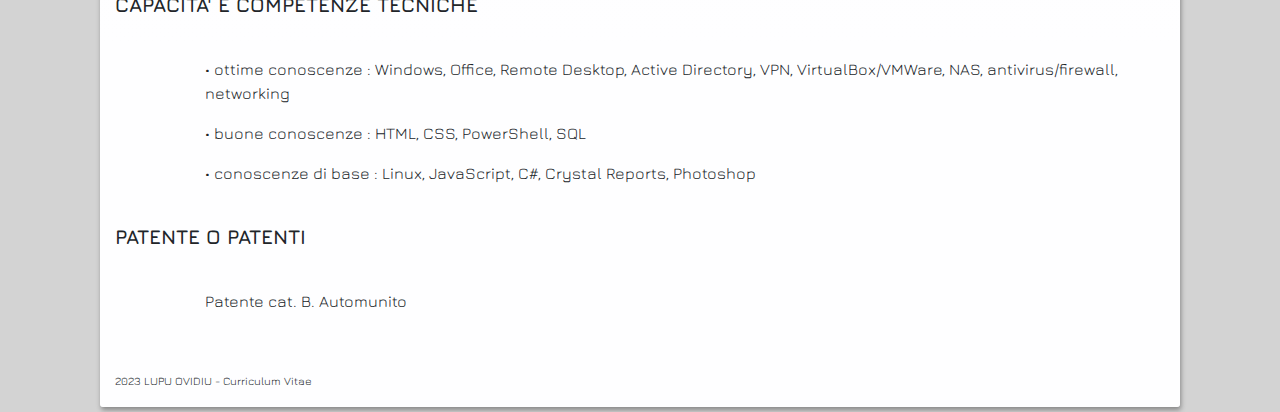
==== commit 9b81e1c3: "Update index.html" ====
--- a/index.html
+++ b/index.html
@@ -429,14 +429,14 @@
       <div class="col-1 text-right">
       </div>
     <div class="col-11">
-        <p>• Capacità di scrittura : &emsp;&emsp;&nbsp;<i class="fa-solid fa-star"></i><i class="fa-solid fa-star"><i class="fa-solid fa-star"></i><i class="fa-solid fa-star"></i><i class="fa-solid fa-star"></i></p>
-    </div>
-    </div>
-    <div class="row">
-      <div class="col-1 text-right">
-      </div>
-    <div class="col-11">
-        <p>• Capacità di espressione :&ensp;<i class="fa-solid fa-star"></i><i class="fa-solid fa-star"><i class="fa-solid fa-star"></i><i class="fa-solid fa-star"></i><i class="fa-solid fa-star"></i></p>
+        <p>• Capacità di scrittura : &emsp;&emsp;&nbsp;<i class="fa-solid fa-star"></i><i class="fa-solid fa-star"></i><i class="fa-solid fa-star"></i><i class="fa-solid fa-star"></i><i class="fa-solid fa-star"></i></p>
+    </div>
+    </div>
+    <div class="row">
+      <div class="col-1 text-right">
+      </div>
+    <div class="col-11">
+        <p>• Capacità di espressione :&ensp;<i class="fa-solid fa-star"></i><i class="fa-solid fa-star"></i><i class="fa-solid fa-star"></i><i class="fa-solid fa-star"></i><i class="fa-solid fa-star"></i></p>
     </div>
     </div>
     <br>
